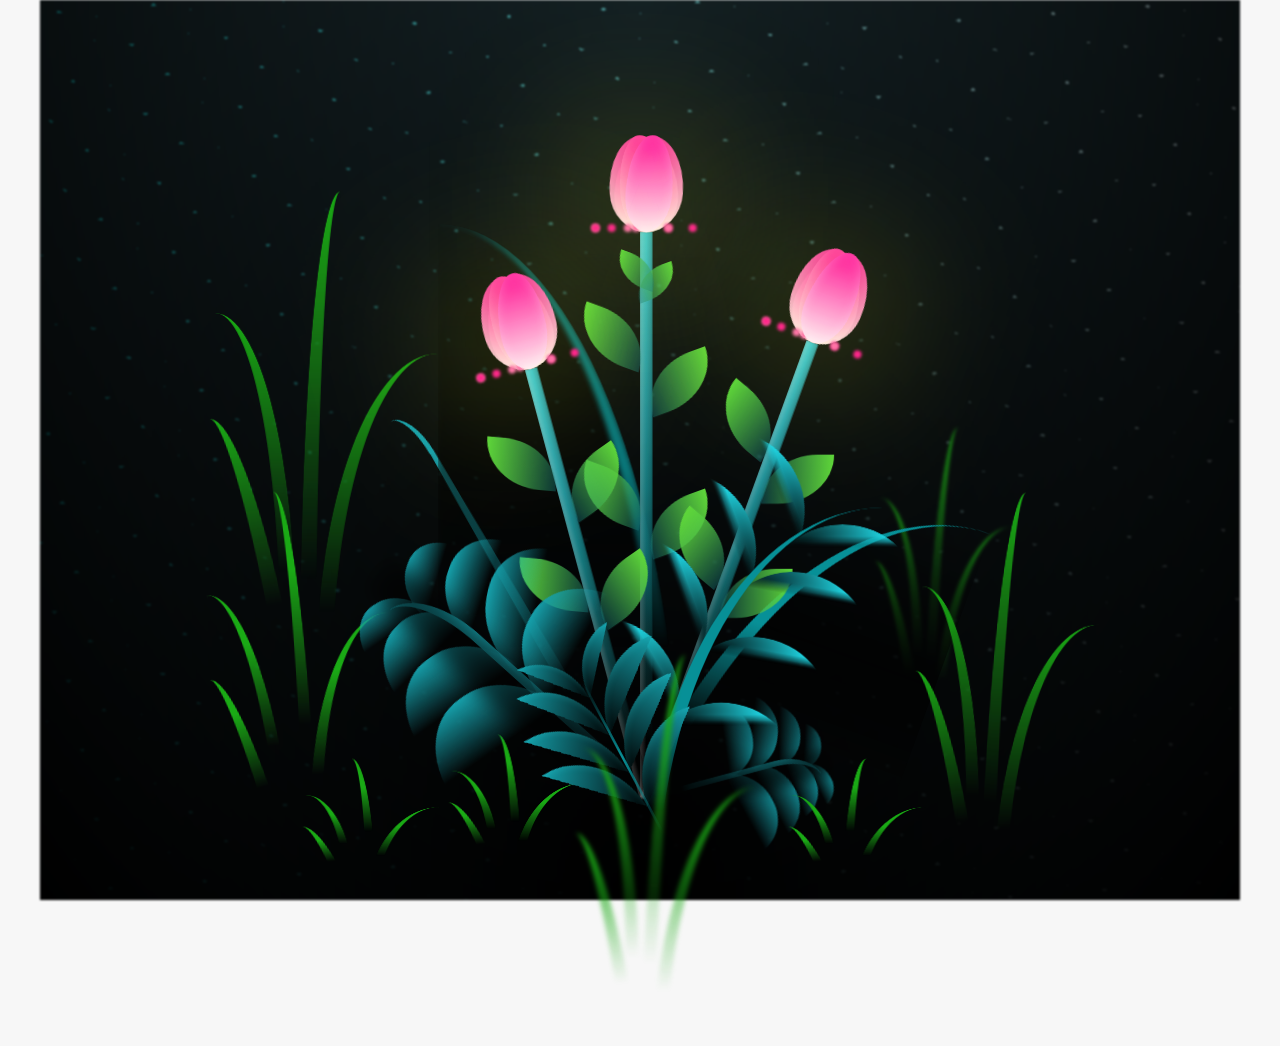
==== flower.html @ f0a9ceca "agregar tulipanes" ====
<!DOCTYPE html>
<html lang="es">

<head>
  <meta charset="UTF-8" />
  <meta http-equiv="X-UA-Compatible" content="IE=edge" />
  <meta name="viewport" content="width=device-width, initial-scale=1.0" />
  <link rel="stylesheet" href="css/main.css" />
  <link rel="icon" href="img/flowers.png" type="image/x-icon" />
  <title>Flower</title>
</head>

<body class="container">
  <audio src="sound/ChristianBasso&HaienQiu-Flowers.mp3" autoplay></audio>
  <div id="lyrics">

  </div>
  <!-- 
  <h1 class="titulo">Estas flores amarillas son un reflejo de la alegría que traes a mi vida. <br> <br>
    Gracias por iluminar mis días con tu presencia.</h1>
  -->
  <div class="night"></div>
  <div class="flowers">
    <div class="flower flower--1">
      <div class="flower__leafs flower__leafs--1">
        <div class="flower__leaf flower__leaf--1"></div>
        <div class="flower__leaf flower__leaf--2"></div>
        <div class="flower__leaf flower__leaf--3"></div>
        <div class="flower__leaf flower__leaf--4"></div>
        <div class="flower__white-circle"></div>

        <div class="flower__light flower__light--1"></div>
        <div class="flower__light flower__light--2"></div>
        <div class="flower__light flower__light--3"></div>
        <div class="flower__light flower__light--4"></div>
        <div class="flower__light flower__light--5"></div>
        <div class="flower__light flower__light--6"></div>
        <div class="flower__light flower__light--7"></div>
        <div class="flower__light flower__light--8"></div>
      </div>
      <div class="flower__line">
        <div class="flower__line__leaf flower__line__leaf--1"></div>
        <div class="flower__line__leaf flower__line__leaf--2"></div>
        <div class="flower__line__leaf flower__line__leaf--3"></div>
        <div class="flower__line__leaf flower__line__leaf--4"></div>
        <div class="flower__line__leaf flower__line__leaf--5"></div>
        <div class="flower__line__leaf flower__line__leaf--6"></div>
      </div>
    </div>

    <div class="flower flower--2">
      <div class="flower__leafs flower__leafs--2">
        <div class="flower__leaf flower__leaf--1"></div>
        <div class="flower__leaf flower__leaf--2"></div>
        <div class="flower__leaf flower__leaf--3"></div>
        <div class="flower__leaf flower__leaf--4"></div>
        <div class="flower__white-circle"></div>

        <div class="flower__light flower__light--1"></div>
        <div class="flower__light flower__light--2"></div>
        <div class="flower__light flower__light--3"></div>
        <div class="flower__light flower__light--4"></div>
        <div class="flower__light flower__light--5"></div>
        <div class="flower__light flower__light--6"></div>
        <div class="flower__light flower__light--7"></div>
        <div class="flower__light flower__light--8"></div>
      </div>
      <div class="flower__line">
        <div class="flower__line__leaf flower__line__leaf--1"></div>
        <div class="flower__line__leaf flower__line__leaf--2"></div>
        <div class="flower__line__leaf flower__line__leaf--3"></div>
        <div class="flower__line__leaf flower__line__leaf--4"></div>
      </div>
    </div>

    <div class="flower flower--3">
      <div class="flower__leafs flower__leafs--3">
        <div class="flower__leaf flower__leaf--1"></div>
        <div class="flower__leaf flower__leaf--2"></div>
        <div class="flower__leaf flower__leaf--3"></div>
        <div class="flower__leaf flower__leaf--4"></div>
        <div class="flower__white-circle"></div>

        <div class="flower__light flower__light--1"></div>
        <div class="flower__light flower__light--2"></div>
        <div class="flower__light flower__light--3"></div>
        <div class="flower__light flower__light--4"></div>
        <div class="flower__light flower__light--5"></div>
        <div class="flower__light flower__light--6"></div>
        <div class="flower__light flower__light--7"></div>
        <div class="flower__light flower__light--8"></div>
      </div>
      <div class="flower__line">
        <div class="flower__line__leaf flower__line__leaf--1"></div>
        <div class="flower__line__leaf flower__line__leaf--2"></div>
        <div class="flower__line__leaf flower__line__leaf--3"></div>
        <div class="flower__line__leaf flower__line__leaf--4"></div>
      </div>
    </div>

    <div class="grow-ans" style="--d: 1.2s">
      <div class="flower__g-long">
        <div class="flower__g-long__top"></div>
        <div class="flower__g-long__bottom"></div>
      </div>
    </div>

    <div class="growing-grass">
      <div class="flower__grass flower__grass--1">
        <div class="flower__grass--top"></div>
        <div class="flower__grass--bottom"></div>
        <div class="flower__grass__leaf flower__grass__leaf--1"></div>
        <div class="flower__grass__leaf flower__grass__leaf--2"></div>
        <div class="flower__grass__leaf flower__grass__leaf--3"></div>
        <div class="flower__grass__leaf flower__grass__leaf--4"></div>
        <div class="flower__grass__leaf flower__grass__leaf--5"></div>
        <div class="flower__grass__leaf flower__grass__leaf--6"></div>
        <div class="flower__grass__leaf flower__grass__leaf--7"></div>
        <div class="flower__grass__leaf flower__grass__leaf--8"></div>
        <div class="flower__grass__overlay"></div>
      </div>
    </div>

    <div class="growing-grass">
      <div class="flower__grass flower__grass--2">
        <div class="flower__grass--top"></div>
        <div class="flower__grass--bottom"></div>
        <div class="flower__grass__leaf flower__grass__leaf--1"></div>
        <div class="flower__grass__leaf flower__grass__leaf--2"></div>
        <div class="flower__grass__leaf flower__grass__leaf--3"></div>
        <div class="flower__grass__leaf flower__grass__leaf--4"></div>
        <div class="flower__grass__leaf flower__grass__leaf--5"></div>
        <div class="flower__grass__leaf flower__grass__leaf--6"></div>
        <div class="flower__grass__leaf flower__grass__leaf--7"></div>
        <div class="flower__grass__leaf flower__grass__leaf--8"></div>
        <div class="flower__grass__overlay"></div>
      </div>
    </div>

    <div class="grow-ans" style="--d: 2.4s">
      <div class="flower__g-right flower__g-right--1">
        <div class="leaf"></div>
      </div>
    </div>

    <div class="grow-ans" style="--d: 2.8s">
      <div class="flower__g-right flower__g-right--2">
        <div class="leaf"></div>
      </div>
    </div>

    <div class="grow-ans" style="--d: 2.8s">
      <div class="flower__g-front">
        <div class="flower__g-front__leaf-wrapper flower__g-front__leaf-wrapper--1">
          <div class="flower__g-front__leaf"></div>
        </div>
        <div class="flower__g-front__leaf-wrapper flower__g-front__leaf-wrapper--2">
          <div class="flower__g-front__leaf"></div>
        </div>
        <div class="flower__g-front__leaf-wrapper flower__g-front__leaf-wrapper--3">
          <div class="flower__g-front__leaf"></div>
        </div>
        <div class="flower__g-front__leaf-wrapper flower__g-front__leaf-wrapper--4">
          <div class="flower__g-front__leaf"></div>
        </div>
        <div class="flower__g-front__leaf-wrapper flower__g-front__leaf-wrapper--5">
          <div class="flower__g-front__leaf"></div>
        </div>
        <div class="flower__g-front__leaf-wrapper flower__g-front__leaf-wrapper--6">
          <div class="flower__g-front__leaf"></div>
        </div>
        <div class="flower__g-front__leaf-wrapper flower__g-front__leaf-wrapper--7">
          <div class="flower__g-front__leaf"></div>
        </div>
        <div class="flower__g-front__leaf-wrapper flower__g-front__leaf-wrapper--8">
          <div class="flower__g-front__leaf"></div>
        </div>
        <div class="flower__g-front__line"></div>
      </div>
    </div>

    <div class="grow-ans" style="--d: 3.2s">
      <div class="flower__g-fr">
        <div class="leaf"></div>
        <div class="flower__g-fr__leaf flower__g-fr__leaf--1"></div>
        <div class="flower__g-fr__leaf flower__g-fr__leaf--2"></div>
        <div class="flower__g-fr__leaf flower__g-fr__leaf--3"></div>
        <div class="flower__g-fr__leaf flower__g-fr__leaf--4"></div>
        <div class="flower__g-fr__leaf flower__g-fr__leaf--5"></div>
        <div class="flower__g-fr__leaf flower__g-fr__leaf--6"></div>
        <div class="flower__g-fr__leaf flower__g-fr__leaf--7"></div>
        <div class="flower__g-fr__leaf flower__g-fr__leaf--8"></div>
      </div>
    </div>

    <div class="long-g long-g--0">
      <div class="grow-ans" style="--d: 3s">
        <div class="leaf leaf--0"></div>
      </div>
      <div class="grow-ans" style="--d: 2.2s">
        <div class="leaf leaf--1"></div>
      </div>
      <div class="grow-ans" style="--d: 3.4s">
        <div class="leaf leaf--2"></div>
      </div>
      <div class="grow-ans" style="--d: 3.6s">
        <div class="leaf leaf--3"></div>
      </div>
    </div>

    <div class="long-g long-g--1">
      <div class="grow-ans" style="--d: 3.6s">
        <div class="leaf leaf--0"></div>
      </div>
      <div class="grow-ans" style="--d: 3.8s">
        <div class="leaf leaf--1"></div>
      </div>
      <div class="grow-ans" style="--d: 4s">
        <div class="leaf leaf--2"></div>
      </div>
      <div class="grow-ans" style="--d: 4.2s">
        <div class="leaf leaf--3"></div>
      </div>
    </div>

    <div class="long-g long-g--2">
      <div class="grow-ans" style="--d: 4s">
        <div class="leaf leaf--0"></div>
      </div>
      <div class="grow-ans" style="--d: 4.2s">
        <div class="leaf leaf--1"></div>
      </div>
      <div class="grow-ans" style="--d: 4.4s">
        <div class="leaf leaf--2"></div>
      </div>
      <div class="grow-ans" style="--d: 4.6s">
        <div class="leaf leaf--3"></div>
      </div>
    </div>

    <div class="long-g long-g--3">
      <div class="grow-ans" style="--d: 4s">
        <div class="leaf leaf--0"></div>
      </div>
      <div class="grow-ans" style="--d: 4.2s">
        <div class="leaf leaf--1"></div>
      </div>
      <div class="grow-ans" style="--d: 3s">
        <div class="leaf leaf--2"></div>
      </div>
      <div class="grow-ans" style="--d: 3.6s">
        <div class="leaf leaf--3"></div>
      </div>
    </div>

    <div class="long-g long-g--4">
      <div class="grow-ans" style="--d: 4s">
        <div class="leaf leaf--0"></div>
      </div>
      <div class="grow-ans" style="--d: 4.2s">
        <div class="leaf leaf--1"></div>
      </div>
      <div class="grow-ans" style="--d: 3s">
        <div class="leaf leaf--2"></div>
      </div>
      <div class="grow-ans" style="--d: 3.6s">
        <div class="leaf leaf--3"></div>
      </div>
    </div>

    <div class="long-g long-g--5">
      <div class="grow-ans" style="--d: 4s">
        <div class="leaf leaf--0"></div>
      </div>
      <div class="grow-ans" style="--d: 4.2s">
        <div class="leaf leaf--1"></div>
      </div>
      <div class="grow-ans" style="--d: 3s">
        <div class="leaf leaf--2"></div>
      </div>
      <div class="grow-ans" style="--d: 3.6s">
        <div class="leaf leaf--3"></div>
      </div>
    </div>

    <div class="long-g long-g--6">
      <div class="grow-ans" style="--d: 4.2s">
        <div class="leaf leaf--0"></div>
      </div>
      <div class="grow-ans" style="--d: 4.4s">
        <div class="leaf leaf--1"></div>
      </div>
      <div class="grow-ans" style="--d: 4.6s">
        <div class="leaf leaf--2"></div>
      </div>
      <div class="grow-ans" style="--d: 4.8s">
        <div class="leaf leaf--3"></div>
      </div>
    </div>

    <div class="long-g long-g--7">
      <div class="grow-ans" style="--d: 3s">
        <div class="leaf leaf--0"></div>
      </div>
      <div class="grow-ans" style="--d: 3.2s">
        <div class="leaf leaf--1"></div>
      </div>
      <div class="grow-ans" style="--d: 3.5s">
        <div class="leaf leaf--2"></div>
      </div>
      <div class="grow-ans" style="--d: 3.6s">
        <div class="leaf leaf--3"></div>
      </div>
    </div>
  </div>
  <script src="anim.js"></script>
  <script src="main.js"></script>
</body>

</html>
---- css/main.css ----
*,
*::after,
*::before {
  padding: 0;
  margin: 0;
  box-sizing: border-box;
}

:root {
  --dark-color: #000;
}

body {
  display: flex;
  align-items: flex-end;
  justify-content: center;
  min-height: 100vh;
  background-color: var(--dark-color);
  overflow: hidden;
  perspective: 1000px;
}

#lyrics {
  font-size: 28px;
  font-family: "Franklin Gothic Medium", "Arial Narrow", Arial, sans-serif;
  color: white;
  position: absolute;
  margin-bottom: 20%;
  z-index: 1;
  font-weight: bold;
  letter-spacing: 4px;
}
@media only screen and (max-width: 600px) {
  /* Estilos específicos para dispositivos con un ancho máximo de 600px */
  #lyrics {
      font-size: 14px; /* Reduce el tamaño del texto para dispositivos más pequeños */
      margin-bottom: 530px;
      letter-spacing: 3px;
  }

}
.titulo {
  margin-bottom: 180px;
  font-family: "Arial Narrow", Arial, sans-serif;
  color: yellow;
  position: absolute;
  font-weight: bold;
  letter-spacing: 10px;
  opacity: 0;
  animation: fadeIn 3s ease-in-out forwards;
  text-align: center;
}
@keyframes fadeIn {
  from {
    opacity: 0;
  }
  to {
    opacity: 1;
  }
}

.night {
  z-index: -1;
  position: absolute;
  left: 50%;
  top: 0;
  transform: translateX(-50%);
  width: 100%;
  height: 100%;
  filter: blur(0.1vmin);
  background-image: radial-gradient(
      ellipse at top,
      transparent 0%,
      var(--dark-color)
    ),
    radial-gradient(
      ellipse at bottom,
      var(--dark-color),
      rgba(145, 233, 255, 0.2)
    ),
    repeating-linear-gradient(
      220deg,
      rgb(0, 0, 0) 0px,
      rgb(0, 0, 0) 19px,
      transparent 19px,
      transparent 22px
    ),
    repeating-linear-gradient(
      189deg,
      rgb(0, 0, 0) 0px,
      rgb(0, 0, 0) 19px,
      transparent 19px,
      transparent 22px
    ),
    repeating-linear-gradient(
      148deg,
      rgb(0, 0, 0) 0px,
      rgb(0, 0, 0) 19px,
      transparent 19px,
      transparent 22px
    ),
    linear-gradient(90deg, rgb(0, 255, 250), rgb(240, 240, 240));
}

.flowers {
  position: relative;
  transform: scale(0.9);
  /*margin-bottom: 100px;
  */
}

@media only screen and (max-width: 600px) {
  /* Estilos específicos para dispositivos con un ancho máximo de 600px */
.flowers {
      font-size: 14px;
      margin-bottom: 35%;
      letter-spacing: 3px;
      transform: scale(1.0);
}

}

.flower {
  position: absolute;
  bottom: 10vmin;
  transform-origin: bottom center;
  z-index: 10;
  --fl-speed: 0.8s;
}
.flower--1 {
  -webkit-animation: moving-flower-1 4s linear infinite;
  animation: moving-flower-1 4s linear infinite;
}
.flower--1 .flower__line {
  height: 70vmin;
  -webkit-animation-delay: 0.3s;
  animation-delay: 0.3s;
}
.flower--1 .flower__line__leaf--1 {
  -webkit-animation: blooming-leaf-right var(--fl-speed) 1.6s backwards;
  animation: blooming-leaf-right var(--fl-speed) 1.6s backwards;
}
.flower--1 .flower__line__leaf--2 {
  -webkit-animation: blooming-leaf-right var(--fl-speed) 1.4s backwards;
  animation: blooming-leaf-right var(--fl-speed) 1.4s backwards;
}
.flower--1 .flower__line__leaf--3 {
  -webkit-animation: blooming-leaf-left var(--fl-speed) 1.2s backwards;
  animation: blooming-leaf-left var(--fl-speed) 1.2s backwards;
}
.flower--1 .flower__line__leaf--4 {
  -webkit-animation: blooming-leaf-left var(--fl-speed) 1s backwards;
  animation: blooming-leaf-left var(--fl-speed) 1s backwards;
}
.flower--1 .flower__line__leaf--5 {
  -webkit-animation: blooming-leaf-right var(--fl-speed) 1.8s backwards;
  animation: blooming-leaf-right var(--fl-speed) 1.8s backwards;
}
.flower--1 .flower__line__leaf--6 {
  -webkit-animation: blooming-leaf-left var(--fl-speed) 2s backwards;
  animation: blooming-leaf-left var(--fl-speed) 2s backwards;
}
.flower--2 {
  left: 50%;
  transform: rotate(20deg);
  -webkit-animation: moving-flower-2 4s linear infinite;
  animation: moving-flower-2 4s linear infinite;
}
.flower--2 .flower__line {
  height: 60vmin;
  -webkit-animation-delay: 0.6s;
  animation-delay: 0.6s;
}
.flower--2 .flower__line__leaf--1 {
  -webkit-animation: blooming-leaf-right var(--fl-speed) 1.9s backwards;
  animation: blooming-leaf-right var(--fl-speed) 1.9s backwards;
}
.flower--2 .flower__line__leaf--2 {
  -webkit-animation: blooming-leaf-right var(--fl-speed) 1.7s backwards;
  animation: blooming-leaf-right var(--fl-speed) 1.7s backwards;
}
.flower--2 .flower__line__leaf--3 {
  -webkit-animation: blooming-leaf-left var(--fl-speed) 1.5s backwards;
  animation: blooming-leaf-left var(--fl-speed) 1.5s backwards;
}
.flower--2 .flower__line__leaf--4 {
  -webkit-animation: blooming-leaf-left var(--fl-speed) 1.3s backwards;
  animation: blooming-leaf-left var(--fl-speed) 1.3s backwards;
}
.flower--3 {
  left: 50%;
  transform: rotate(-15deg);
  -webkit-animation: moving-flower-3 4s linear infinite;
  animation: moving-flower-3 4s linear infinite;
}
.flower--3 .flower__line {
  -webkit-animation-delay: 0.9s;
  animation-delay: 0.9s;
}
.flower--3 .flower__line__leaf--1 {
  -webkit-animation: blooming-leaf-right var(--fl-speed) 2.5s backwards;
  animation: blooming-leaf-right var(--fl-speed) 2.5s backwards;
}
.flower--3 .flower__line__leaf--2 {
  -webkit-animation: blooming-leaf-right var(--fl-speed) 2.3s backwards;
  animation: blooming-leaf-right var(--fl-speed) 2.3s backwards;
}
.flower--3 .flower__line__leaf--3 {
  -webkit-animation: blooming-leaf-left var(--fl-speed) 2.1s backwards;
  animation: blooming-leaf-left var(--fl-speed) 2.1s backwards;
}
.flower--3 .flower__line__leaf--4 {
  -webkit-animation: blooming-leaf-left var(--fl-speed) 1.9s backwards;
  animation: blooming-leaf-left var(--fl-speed) 1.9s backwards;
}
.flower__leafs {
  position: relative;
  -webkit-animation: blooming-flower 2s backwards;
  animation: blooming-flower 2s backwards;
}
.flower__leafs--1 {
  -webkit-animation-delay: 1.1s;
  animation-delay: 1.1s;
}
.flower__leafs--2 {
  -webkit-animation-delay: 1.4s;
  animation-delay: 1.4s;
}
.flower__leafs--3 {
  -webkit-animation-delay: 1.7s;
  animation-delay: 1.7s;
}
.flower__leafs::after {
  content: "";
  position: absolute;
  left: 0;
  top: 0;
  transform: translate(-50%, -100%);
  width: 8vmin;
  height: 8vmin;
  background-color: #f9fd25;
  /* background-color: #fd2525; */
  filter: blur(10vmin);
}
.flower__leaf {
  position: absolute;
  bottom: 0;
  left: 50%;
  width: 9vmin;
  height: 12vmin;
  border-radius: 50% 50% 50% 50% / 60% 60% 40% 40%;
  background-image: linear-gradient(to top, #ffebf0, #ff1493);
  transform-origin: bottom center;
  opacity: 0.95;
  box-shadow: inset 0 0 2vmin rgba(255, 255, 255, 0.3);
}
.flower__leaf--1 {
  transform: translate(-50%, 0%) rotateY(-20deg) rotateX(10deg);
}
.flower__leaf--2 {
  transform: translate(-50%, 0%) rotateY(20deg) rotateX(10deg);
}
.flower__leaf--3 {
  transform: translate(-50%, 0%) rotateY(50deg) rotateX(5deg);
}
.flower__leaf--4 {
  width: 9vmin;
  height: 12vmin;
  transform-origin: bottom center;
  border-radius: 50% 50% 50% 50% / 60% 60% 40% 40%;
  transform: translate(-50%, 0%) rotateY(-50deg) rotateX(5deg);
  background-image: linear-gradient(to top, #ffebf0, #ff1493);
  z-index: 1;
  opacity: 0.95;
}
.flower__white-circle {
  display: none;
}
.flower__white-circle::after {
  content: "";
  position: absolute;
  left: 50%;
  top: 45%;
  transform: translate(-50%, -50%);
  width: 60%;
  height: 60%;
  border-radius: inherit;
  background-image: repeating-linear-gradient(
      135deg,
      rgba(0, 0, 0, 0.03) 0px,
      rgba(0, 0, 0, 0.03) 1px,
      transparent 1px,
      transparent 12px
    ),
    repeating-linear-gradient(
      45deg,
      rgba(0, 0, 0, 0.03) 0px,
      rgba(0, 0, 0, 0.03) 1px,
      transparent 1px,
      transparent 12px
    ),
    repeating-linear-gradient(
      67.5deg,
      rgba(0, 0, 0, 0.03) 0px,
      rgba(0, 0, 0, 0.03) 1px,
      transparent 1px,
      transparent 12px
    ),
    repeating-linear-gradient(
      135deg,
      rgba(0, 0, 0, 0.03) 0px,
      rgba(0, 0, 0, 0.03) 1px,
      transparent 1px,
      transparent 12px
    ),
    repeating-linear-gradient(
      45deg,
      rgba(0, 0, 0, 0.03) 0px,
      rgba(0, 0, 0, 0.03) 1px,
      transparent 1px,
      transparent 12px
    ),
    repeating-linear-gradient(
      112.5deg,
      rgba(0, 0, 0, 0.03) 0px,
      rgba(0, 0, 0, 0.03) 1px,
      transparent 1px,
      transparent 12px
    ),
    repeating-linear-gradient(
      112.5deg,
      rgba(0, 0, 0, 0.03) 0px,
      rgba(0, 0, 0, 0.03) 1px,
      transparent 1px,
      transparent 12px
    ),
    repeating-linear-gradient(
      45deg,
      rgba(0, 0, 0, 0.03) 0px,
      rgba(0, 0, 0, 0.03) 1px,
      transparent 1px,
      transparent 12px
    ),
    repeating-linear-gradient(
      22.5deg,
      rgba(0, 0, 0, 0.03) 0px,
      rgba(0, 0, 0, 0.03) 1px,
      transparent 1px,
      transparent 12px
    ),
    repeating-linear-gradient(
      45deg,
      rgba(0, 0, 0, 0.03) 0px,
      rgba(0, 0, 0, 0.03) 1px,
      transparent 1px,
      transparent 12px
    ),
    repeating-linear-gradient(
      22.5deg,
      rgba(0, 0, 0, 0.03) 0px,
      rgba(0, 0, 0, 0.03) 1px,
      transparent 1px,
      transparent 12px
    ),
    repeating-linear-gradient(
      135deg,
      rgba(0, 0, 0, 0.03) 0px,
      rgba(0, 0, 0, 0.03) 1px,
      transparent 1px,
      transparent 12px
    ),
    repeating-linear-gradient(
      157.5deg,
      rgba(0, 0, 0, 0.03) 0px,
      rgba(0, 0, 0, 0.03) 1px,
      transparent 1px,
      transparent 12px
    ),
    repeating-linear-gradient(
      67.5deg,
      rgba(0, 0, 0, 0.03) 0px,
      rgba(0, 0, 0, 0.03) 1px,
      transparent 1px,
      transparent 12px
    ),
    repeating-linear-gradient(
      67.5deg,
      rgba(0, 0, 0, 0.03) 0px,
      rgba(0, 0, 0, 0.03) 1px,
      transparent 1px,
      transparent 12px
    ),
    linear-gradient(90deg, rgb(255, 235, 18), rgb(255, 206, 0));
}
.flower__line {
  height: 55vmin;
  width: 1.5vmin;
  background-image: linear-gradient(
      to left,
      rgba(0, 0, 0, 0.2),
      transparent,
      rgba(255, 255, 255, 0.2)
    ),
    linear-gradient(to top, transparent 10%, #14757a, #39c6d6);
  box-shadow: inset 0 0 2px rgba(0, 0, 0, 0.5);
  -webkit-animation: grow-flower-tree 4s backwards;
  animation: grow-flower-tree 4s backwards;
}
.flower__line__leaf {
  --w: 7vmin;
  --h: calc(var(--w) + 2vmin);
  position: absolute;
  top: 20%;
  left: 90%;
  width: var(--w);
  height: var(--h);
  border-top-right-radius: var(--h);
  border-bottom-left-radius: var(--h);
  background-image: linear-gradient(to top, rgba(20, 117, 122, 0.4), #5ed639);
}
.flower__line__leaf--1 {
  transform: rotate(70deg) rotateY(30deg);
}
.flower__line__leaf--2 {
  top: 45%;
  transform: rotate(70deg) rotateY(30deg);
}
.flower__line__leaf--3,
.flower__line__leaf--4,
.flower__line__leaf--6 {
  border-top-right-radius: 0;
  border-bottom-left-radius: 0;
  border-top-left-radius: var(--h);
  border-bottom-right-radius: var(--h);
  left: -460%;
  top: 12%;
  transform: rotate(-70deg) rotateY(30deg);
}
.flower__line__leaf--4 {
  top: 40%;
}
.flower__line__leaf--5 {
  top: 0;
  transform-origin: left;
  transform: rotate(70deg) rotateY(30deg) scale(0.6);
}
.flower__line__leaf--6 {
  top: -2%;
  left: -450%;
  transform-origin: right;
  transform: rotate(-70deg) rotateY(30deg) scale(0.6);
}
.flower__light {
  position: absolute;
  bottom: 0vmin;
  width: 1vmin;
  height: 1vmin;
  background-color: rgb(255, 105, 180);
  border-radius: 50%;
  filter: blur(0.2vmin);
  -webkit-animation: light-ans 4s linear infinite backwards;
  animation: light-ans 4s linear infinite backwards;
}
.flower__light:nth-child(odd) {
  background-color: #ff1493;
}
.flower__light--1 {
  left: -2vmin;
  -webkit-animation-delay: 1s;
  animation-delay: 1s;
}
.flower__light--2 {
  left: 3vmin;
  -webkit-animation-delay: 0.5s;
  animation-delay: 0.5s;
}
.flower__light--3 {
  left: -6vmin;
  -webkit-animation-delay: 0.3s;
  animation-delay: 0.3s;
}
.flower__light--4 {
  left: 6vmin;
  -webkit-animation-delay: 0.9s;
  animation-delay: 0.9s;
}
.flower__light--5 {
  left: -1vmin;
  -webkit-animation-delay: 1.5s;
  animation-delay: 1.5s;
}
.flower__light--6 {
  left: -4vmin;
  -webkit-animation-delay: 3s;
  animation-delay: 3s;
}
.flower__light--7 {
  left: 3vmin;
  -webkit-animation-delay: 2s;
  animation-delay: 2s;
}
.flower__light--8 {
  left: -6vmin;
  -webkit-animation-delay: 3.5s;
  animation-delay: 3.5s;
}
.flower__grass {
  --c: #159faa;
  --line-w: 1.5vmin;
  position: absolute;
  bottom: 12vmin;
  left: -7vmin;
  display: flex;
  flex-direction: column;
  align-items: flex-end;
  z-index: 20;
  transform-origin: bottom center;
  transform: rotate(-48deg) rotateY(40deg);
}
.flower__grass--1 {
  -webkit-animation: moving-grass 2s linear infinite;
  animation: moving-grass 2s linear infinite;
}
.flower__grass--2 {
  left: 2vmin;
  bottom: 10vmin;
  transform: scale(0.5) rotate(75deg) rotateX(10deg) rotateY(-200deg);
  opacity: 0.8;
  z-index: 0;
  -webkit-animation: moving-grass--2 1.5s linear infinite;
  animation: moving-grass--2 1.5s linear infinite;
}
.flower__grass--top {
  width: 7vmin;
  height: 10vmin;
  border-top-right-radius: 100%;
  border-right: var(--line-w) solid var(--c);
  transform-origin: bottom center;
  transform: rotate(-2deg);
}
.flower__grass--bottom {
  margin-top: -2px;
  width: var(--line-w);
  height: 25vmin;
  background-image: linear-gradient(to top, transparent, var(--c));
}
.flower__grass__leaf {
  --size: 10vmin;
  position: absolute;
  width: calc(var(--size) * 2.1);
  height: var(--size);
  border-top-left-radius: var(--size);
  border-top-right-radius: var(--size);
  background-image: linear-gradient(
    to top,
    transparent,
    transparent 30%,
    var(--c)
  );
  z-index: 100;
}
.flower__grass__leaf--1 {
  top: -6%;
  left: 30%;
  --size: 6vmin;
  transform: rotate(-20deg);
  -webkit-animation: growing-grass-ans--1 2s 2.6s backwards;
  animation: growing-grass-ans--1 2s 2.6s backwards;
}
@-webkit-keyframes growing-grass-ans--1 {
  0% {
    transform-origin: bottom left;
    transform: rotate(-20deg) scale(0);
  }
}
@keyframes growing-grass-ans--1 {
  0% {
    transform-origin: bottom left;
    transform: rotate(-20deg) scale(0);
  }
}
.flower__grass__leaf--2 {
  top: -5%;
  left: -110%;
  --size: 6vmin;
  transform: rotate(10deg);
  -webkit-animation: growing-grass-ans--2 2s 2.4s linear backwards;
  animation: growing-grass-ans--2 2s 2.4s linear backwards;
}
@-webkit-keyframes growing-grass-ans--2 {
  0% {
    transform-origin: bottom right;
    transform: rotate(10deg) scale(0);
  }
}
@keyframes growing-grass-ans--2 {
  0% {
    transform-origin: bottom right;
    transform: rotate(10deg) scale(0);
  }
}
.flower__grass__leaf--3 {
  top: 5%;
  left: 60%;
  --size: 8vmin;
  transform: rotate(-18deg) rotateX(-20deg);
  -webkit-animation: growing-grass-ans--3 2s 2.2s linear backwards;
  animation: growing-grass-ans--3 2s 2.2s linear backwards;
}
@-webkit-keyframes growing-grass-ans--3 {
  0% {
    transform-origin: bottom left;
    transform: rotate(-18deg) rotateX(-20deg) scale(0);
  }
}
@keyframes growing-grass-ans--3 {
  0% {
    transform-origin: bottom left;
    transform: rotate(-18deg) rotateX(-20deg) scale(0);
  }
}
.flower__grass__leaf--4 {
  top: 6%;
  left: -135%;
  --size: 8vmin;
  transform: rotate(2deg);
  -webkit-animation: growing-grass-ans--4 2s 2s linear backwards;
  animation: growing-grass-ans--4 2s 2s linear backwards;
}
@-webkit-keyframes growing-grass-ans--4 {
  0% {
    transform-origin: bottom right;
    transform: rotate(2deg) scale(0);
  }
}
@keyframes growing-grass-ans--4 {
  0% {
    transform-origin: bottom right;
    transform: rotate(2deg) scale(0);
  }
}
.flower__grass__leaf--5 {
  top: 20%;
  left: 60%;
  --size: 10vmin;
  transform: rotate(-24deg) rotateX(-20deg);
  -webkit-animation: growing-grass-ans--5 2s 1.8s linear backwards;
  animation: growing-grass-ans--5 2s 1.8s linear backwards;
}
@-webkit-keyframes growing-grass-ans--5 {
  0% {
    transform-origin: bottom left;
    transform: rotate(-24deg) rotateX(-20deg) scale(0);
  }
}
@keyframes growing-grass-ans--5 {
  0% {
    transform-origin: bottom left;
    transform: rotate(-24deg) rotateX(-20deg) scale(0);
  }
}
.flower__grass__leaf--6 {
  top: 22%;
  left: -180%;
  --size: 10vmin;
  transform: rotate(10deg);
  -webkit-animation: growing-grass-ans--6 2s 1.6s linear backwards;
  animation: growing-grass-ans--6 2s 1.6s linear backwards;
}
@-webkit-keyframes growing-grass-ans--6 {
  0% {
    transform-origin: bottom right;
    transform: rotate(10deg) scale(0);
  }
}
@keyframes growing-grass-ans--6 {
  0% {
    transform-origin: bottom right;
    transform: rotate(10deg) scale(0);
  }
}
.flower__grass__leaf--7 {
  top: 39%;
  left: 70%;
  --size: 10vmin;
  transform: rotate(-10deg);
  -webkit-animation: growing-grass-ans--7 2s 1.4s linear backwards;
  animation: growing-grass-ans--7 2s 1.4s linear backwards;
}
@-webkit-keyframes growing-grass-ans--7 {
  0% {
    transform-origin: bottom left;
    transform: rotate(-10deg) scale(0);
  }
}
@keyframes growing-grass-ans--7 {
  0% {
    transform-origin: bottom left;
    transform: rotate(-10deg) scale(0);
  }
}
.flower__grass__leaf--8 {
  top: 40%;
  left: -215%;
  --size: 11vmin;
  transform: rotate(10deg);
  -webkit-animation: growing-grass-ans--8 2s 1.2s linear backwards;
  animation: growing-grass-ans--8 2s 1.2s linear backwards;
}
@-webkit-keyframes growing-grass-ans--8 {
  0% {
    transform-origin: bottom right;
    transform: rotate(10deg) scale(0);
  }
}
@keyframes growing-grass-ans--8 {
  0% {
    transform-origin: bottom right;
    transform: rotate(10deg) scale(0);
  }
}
.flower__grass__overlay {
  position: absolute;
  top: -10%;
  right: 0%;
  width: 100%;
  height: 100%;
  background-color: rgba(0, 0, 0, 0.6);
  filter: blur(1.5vmin);
  z-index: 100;
}
.flower__g-long {
  --w: 2vmin;
  --h: 6vmin;
  --c: #159faa;
  position: absolute;
  bottom: 10vmin;
  left: -3vmin;
  transform-origin: bottom center;
  transform: rotate(-30deg) rotateY(-20deg);
  display: flex;
  flex-direction: column;
  align-items: flex-end;
  -webkit-animation: flower-g-long-ans 3s linear infinite;
  animation: flower-g-long-ans 3s linear infinite;
}
@-webkit-keyframes flower-g-long-ans {
  0%,
  100% {
    transform: rotate(-30deg) rotateY(-20deg);
  }
  50% {
    transform: rotate(-32deg) rotateY(-20deg);
  }
}
@keyframes flower-g-long-ans {
  0%,
  100% {
    transform: rotate(-30deg) rotateY(-20deg);
  }
  50% {
    transform: rotate(-32deg) rotateY(-20deg);
  }
}
.flower__g-long__top {
  top: calc(var(--h) * -1);
  width: calc(var(--w) + 1vmin);
  height: var(--h);
  border-top-right-radius: 100%;
  border-right: 0.7vmin solid var(--c);
  transform: translate(-0.7vmin, 1vmin);
}
.flower__g-long__bottom {
  width: var(--w);
  height: 50vmin;
  transform-origin: bottom center;
  background-image: linear-gradient(to top, transparent 30%, var(--c));
  box-shadow: inset 0 0 2px rgba(0, 0, 0, 0.5);
  -webkit-clip-path: polygon(35% 0, 65% 1%, 100% 100%, 0% 100%);
  clip-path: polygon(35% 0, 65% 1%, 100% 100%, 0% 100%);
}
.flower__g-right {
  position: absolute;
  bottom: 6vmin;
  left: -2vmin;
  transform-origin: bottom left;
  transform: rotate(20deg);
}
.flower__g-right .leaf {
  width: 30vmin;
  height: 50vmin;
  border-top-left-radius: 100%;
  border-left: 2vmin solid #079097;
  background-image: linear-gradient(
    to bottom,
    transparent,
    var(--dark-color) 60%
  );
  -webkit-mask-image: linear-gradient(to top, transparent 30%, #079097 60%);
}
.flower__g-right--1 {
  -webkit-animation: flower-g-right-ans 2.5s linear infinite;
  animation: flower-g-right-ans 2.5s linear infinite;
}
.flower__g-right--2 {
  left: 5vmin;
  transform: rotateY(-180deg);
  -webkit-animation: flower-g-right-ans--2 3s linear infinite;
  animation: flower-g-right-ans--2 3s linear infinite;
}
.flower__g-right--2 .leaf {
  height: 75vmin;
  filter: blur(0.3vmin);
  opacity: 0.8;
}
@-webkit-keyframes flower-g-right-ans {
  0%,
  100% {
    transform: rotate(20deg);
  }
  50% {
    transform: rotate(24deg) rotateX(-20deg);
  }
}
@keyframes flower-g-right-ans {
  0%,
  100% {
    transform: rotate(20deg);
  }
  50% {
    transform: rotate(24deg) rotateX(-20deg);
  }
}
@-webkit-keyframes flower-g-right-ans--2 {
  0%,
  100% {
    transform: rotateY(-180deg) rotate(0deg) rotateX(-20deg);
  }
  50% {
    transform: rotateY(-180deg) rotate(6deg) rotateX(-20deg);
  }
}
@keyframes flower-g-right-ans--2 {
  0%,
  100% {
    transform: rotateY(-180deg) rotate(0deg) rotateX(-20deg);
  }
  50% {
    transform: rotateY(-180deg) rotate(6deg) rotateX(-20deg);
  }
}
.flower__g-front {
  position: absolute;
  bottom: 6vmin;
  left: 2.5vmin;
  z-index: 100;
  transform-origin: bottom center;
  transform: rotate(-28deg) rotateY(30deg) scale(1.04);
  -webkit-animation: flower__g-front-ans 2s linear infinite;
  animation: flower__g-front-ans 2s linear infinite;
}
@-webkit-keyframes flower__g-front-ans {
  0%,
  100% {
    transform: rotate(-28deg) rotateY(30deg) scale(1.04);
  }
  50% {
    transform: rotate(-35deg) rotateY(40deg) scale(1.04);
  }
}
@keyframes flower__g-front-ans {
  0%,
  100% {
    transform: rotate(-28deg) rotateY(30deg) scale(1.04);
  }
  50% {
    transform: rotate(-35deg) rotateY(40deg) scale(1.04);
  }
}
.flower__g-front__line {
  width: 0.3vmin;
  height: 20vmin;
  background-image: linear-gradient(
    to top,
    transparent,
    #079097,
    transparent 100%
  );
  position: relative;
}
.flower__g-front__leaf-wrapper {
  position: absolute;
  top: 0;
  left: 0;
  transform-origin: bottom left;
  transform: rotate(10deg);
}
.flower__g-front__leaf-wrapper:nth-child(even) {
  left: 0vmin;
  transform: rotateY(-180deg) rotate(5deg);
  -webkit-animation: flower__g-front__leaf-left-ans 1s ease-in backwards;
  animation: flower__g-front__leaf-left-ans 1s ease-in backwards;
}
.flower__g-front__leaf-wrapper:nth-child(odd) {
  -webkit-animation: flower__g-front__leaf-ans 1s ease-in backwards;
  animation: flower__g-front__leaf-ans 1s ease-in backwards;
}
.flower__g-front__leaf-wrapper--1 {
  top: -8vmin;
  transform: scale(0.7);
  -webkit-animation: flower__g-front__leaf-ans 1s 5.5s ease-in backwards !important;
  animation: flower__g-front__leaf-ans 1s 5.5s ease-in backwards !important;
}
.flower__g-front__leaf-wrapper--2 {
  top: -8vmin;
  transform: rotateY(-180deg) scale(0.7) !important;
  -webkit-animation: flower__g-front__leaf-left-ans-2 1s 4.6s ease-in backwards !important;
  animation: flower__g-front__leaf-left-ans-2 1s 4.6s ease-in backwards !important;
}
.flower__g-front__leaf-wrapper--3 {
  top: -3vmin;
  -webkit-animation: flower__g-front__leaf-ans 1s 4.6s ease-in backwards;
  animation: flower__g-front__leaf-ans 1s 4.6s ease-in backwards;
}
.flower__g-front__leaf-wrapper--4 {
  top: -3vmin;
  transform: rotateY(-180deg) scale(0.9) !important;
  -webkit-animation: flower__g-front__leaf-left-ans-2 1s 4.6s ease-in backwards !important;
  animation: flower__g-front__leaf-left-ans-2 1s 4.6s ease-in backwards !important;
}
@-webkit-keyframes flower__g-front__leaf-left-ans-2 {
  0% {
    transform: rotateY(-180deg) scale(0);
  }
}
@keyframes flower__g-front__leaf-left-ans-2 {
  0% {
    transform: rotateY(-180deg) scale(0);
  }
}
.flower__g-front__leaf-wrapper--5,
.flower__g-front__leaf-wrapper--6 {
  top: 2vmin;
}
.flower__g-front__leaf-wrapper--7,
.flower__g-front__leaf-wrapper--8 {
  top: 6.5vmin;
}
.flower__g-front__leaf-wrapper--2 {
  -webkit-animation-delay: 5.2s !important;
  animation-delay: 5.2s !important;
}
.flower__g-front__leaf-wrapper--3 {
  -webkit-animation-delay: 4.9s !important;
  animation-delay: 4.9s !important;
}
.flower__g-front__leaf-wrapper--5 {
  -webkit-animation-delay: 4.3s !important;
  animation-delay: 4.3s !important;
}
.flower__g-front__leaf-wrapper--6 {
  -webkit-animation-delay: 4.1s !important;
  animation-delay: 4.1s !important;
}
.flower__g-front__leaf-wrapper--7 {
  -webkit-animation-delay: 3.8s !important;
  animation-delay: 3.8s !important;
}
.flower__g-front__leaf-wrapper--8 {
  -webkit-animation-delay: 3.5s !important;
  animation-delay: 3.5s !important;
}
@-webkit-keyframes flower__g-front__leaf-ans {
  0% {
    transform: rotate(10deg) scale(0);
  }
}
@keyframes flower__g-front__leaf-ans {
  0% {
    transform: rotate(10deg) scale(0);
  }
}
@-webkit-keyframes flower__g-front__leaf-left-ans {
  0% {
    transform: rotateY(-180deg) rotate(5deg) scale(0);
  }
}
@keyframes flower__g-front__leaf-left-ans {
  0% {
    transform: rotateY(-180deg) rotate(5deg) scale(0);
  }
}
.flower__g-front__leaf {
  width: 10vmin;
  height: 10vmin;
  border-radius: 100% 0% 0% 100%/100% 100% 0% 0%;
  box-shadow: inset 0 2px 1vmin hsla(184deg, 97%, 58%, 0.2);
  background-image: linear-gradient(
      to bottom left,
      transparent,
      var(--dark-color)
    ),
    linear-gradient(to bottom right, #159faa 50%, transparent 50%, transparent);
  -webkit-mask-image: linear-gradient(
    to bottom right,
    #159faa 50%,
    transparent 50%,
    transparent
  );
  mask-image: linear-gradient(
    to bottom right,
    #159faa 50%,
    transparent 50%,
    transparent
  );
}
.flower__g-fr {
  position: absolute;
  bottom: -4vmin;
  left: vmin;
  transform-origin: bottom left;
  z-index: 10;
  -webkit-animation: flower__g-fr-ans 2s linear infinite;
  animation: flower__g-fr-ans 2s linear infinite;
}
@-webkit-keyframes flower__g-fr-ans {
  0%,
  100% {
    transform: rotate(2deg);
  }
  50% {
    transform: rotate(4deg);
  }
}
@keyframes flower__g-fr-ans {
  0%,
  100% {
    transform: rotate(2deg);
  }
  50% {
    transform: rotate(4deg);
  }
}
.flower__g-fr .leaf {
  width: 30vmin;
  height: 50vmin;
  border-top-left-radius: 100%;
  border-left: 2vmin solid #079097;
  -webkit-mask-image: linear-gradient(to top, transparent 25%, #079097 50%);
  position: relative;
  z-index: 1;
}
.flower__g-fr__leaf {
  position: absolute;
  top: 0;
  left: 0;
  width: 10vmin;
  height: 10vmin;
  border-radius: 100% 0% 0% 100%/100% 100% 0% 0%;
  box-shadow: inset 0 2px 1vmin hsla(184deg, 97%, 58%, 0.2);
  background-image: linear-gradient(
      to bottom left,
      transparent,
      var(--dark-color) 98%
    ),
    linear-gradient(to bottom right, #23f0ff 45%, transparent 50%, transparent);
  -webkit-mask-image: linear-gradient(
    135deg,
    #159faa 40%,
    transparent 50%,
    transparent
  );
}
.flower__g-fr__leaf--1 {
  left: 20vmin;
  transform: rotate(45deg);
  -webkit-animation: flower__g-fr-leaft-ans-1 0.5s 5.2s linear backwards;
  animation: flower__g-fr-leaft-ans-1 0.5s 5.2s linear backwards;
}
@-webkit-keyframes flower__g-fr-leaft-ans-1 {
  0% {
    transform-origin: left;
    transform: rotate(45deg) scale(0);
  }
}
@keyframes flower__g-fr-leaft-ans-1 {
  0% {
    transform-origin: left;
    transform: rotate(45deg) scale(0);
  }
}
.flower__g-fr__leaf--2 {
  left: 12vmin;
  top: -7vmin;
  transform: rotate(25deg) rotateY(-180deg);
  -webkit-animation: flower__g-fr-leaft-ans-6 0.5s 5s linear backwards;
  animation: flower__g-fr-leaft-ans-6 0.5s 5s linear backwards;
}
.flower__g-fr__leaf--3 {
  left: 15vmin;
  top: 6vmin;
  transform: rotate(55deg);
  -webkit-animation: flower__g-fr-leaft-ans-5 0.5s 4.8s linear backwards;
  animation: flower__g-fr-leaft-ans-5 0.5s 4.8s linear backwards;
}
.flower__g-fr__leaf--4 {
  left: 6vmin;
  top: -2vmin;
  transform: rotate(25deg) rotateY(-180deg);
  -webkit-animation: flower__g-fr-leaft-ans-6 0.5s 4.6s linear backwards;
  animation: flower__g-fr-leaft-ans-6 0.5s 4.6s linear backwards;
}
.flower__g-fr__leaf--5 {
  left: 10vmin;
  top: 14vmin;
  transform: rotate(55deg);
  -webkit-animation: flower__g-fr-leaft-ans-5 0.5s 4.4s linear backwards;
  animation: flower__g-fr-leaft-ans-5 0.5s 4.4s linear backwards;
}
@-webkit-keyframes flower__g-fr-leaft-ans-5 {
  0% {
    transform-origin: left;
    transform: rotate(55deg) scale(0);
  }
}
@keyframes flower__g-fr-leaft-ans-5 {
  0% {
    transform-origin: left;
    transform: rotate(55deg) scale(0);
  }
}
.flower__g-fr__leaf--6 {
  left: 0vmin;
  top: 6vmin;
  transform: rotate(25deg) rotateY(-180deg);
  -webkit-animation: flower__g-fr-leaft-ans-6 0.5s 4.2s linear backwards;
  animation: flower__g-fr-leaft-ans-6 0.5s 4.2s linear backwards;
}
@-webkit-keyframes flower__g-fr-leaft-ans-6 {
  0% {
    transform-origin: right;
    transform: rotate(25deg) rotateY(-180deg) scale(0);
  }
}
@keyframes flower__g-fr-leaft-ans-6 {
  0% {
    transform-origin: right;
    transform: rotate(25deg) rotateY(-180deg) scale(0);
  }
}
.flower__g-fr__leaf--7 {
  left: 5vmin;
  top: 22vmin;
  transform: rotate(45deg);
  -webkit-animation: flower__g-fr-leaft-ans-7 0.5s 4s linear backwards;
  animation: flower__g-fr-leaft-ans-7 0.5s 4s linear backwards;
}
@-webkit-keyframes flower__g-fr-leaft-ans-7 {
  0% {
    transform-origin: left;
    transform: rotate(45deg) scale(0);
  }
}
@keyframes flower__g-fr-leaft-ans-7 {
  0% {
    transform-origin: left;
    transform: rotate(45deg) scale(0);
  }
}
.flower__g-fr__leaf--8 {
  left: -4vmin;
  top: 15vmin;
  transform: rotate(15deg) rotateY(-180deg);
  -webkit-animation: flower__g-fr-leaft-ans-8 0.5s 3.8s linear backwards;
  animation: flower__g-fr-leaft-ans-8 0.5s 3.8s linear backwards;
}
@-webkit-keyframes flower__g-fr-leaft-ans-8 {
  0% {
    transform-origin: right;
    transform: rotate(15deg) rotateY(-180deg) scale(0);
  }
}
@keyframes flower__g-fr-leaft-ans-8 {
  0% {
    transform-origin: right;
    transform: rotate(15deg) rotateY(-180deg) scale(0);
  }
}

.long-g {
  position: absolute;
  bottom: 25vmin;
  left: -42vmin;
  transform-origin: bottom left;
}
.long-g--1 {
  bottom: 0vmin;
  transform: scale(0.8) rotate(-5deg);
}
.long-g--1 .leaf {
  -webkit-mask-image: linear-gradient(
    to top,
    transparent 40%,
    #079097 80%
  ) !important;
}
.long-g--1 .leaf--1 {
  --w: 5vmin;
  --h: 60vmin;
  left: -2vmin;
  transform: rotate(3deg) rotateY(-180deg);
}
.long-g--2,
.long-g--3 {
  bottom: -3vmin;
  left: -35vmin;
  transform-origin: center;
  transform: scale(0.6) rotateX(60deg);
}
.long-g--2 .leaf,
.long-g--3 .leaf {
  -webkit-mask-image: linear-gradient(
    to top,
    transparent 50%,
    #079097 80%
  ) !important;
}
.long-g--2 .leaf--1,
.long-g--3 .leaf--1 {
  left: -1vmin;
  transform: rotateY(-180deg);
}
.long-g--3 {
  left: -17vmin;
  bottom: 0vmin;
}
.long-g--3 .leaf {
  -webkit-mask-image: linear-gradient(
    to top,
    transparent 40%,
    #079097 80%
  ) !important;
}
.long-g--4 {
  left: 25vmin;
  bottom: -3vmin;
  transform-origin: center;
  transform: scale(0.6) rotateX(60deg);
}
.long-g--4 .leaf {
  -webkit-mask-image: linear-gradient(
    to top,
    transparent 50%,
    #079097 80%
  ) !important;
}
.long-g--5 {
  left: 42vmin;
  bottom: 0vmin;
  transform: scale(0.8) rotate(2deg);
}
.long-g--6 {
  left: 0vmin;
  bottom: -20vmin;
  z-index: 100;
  filter: blur(0.3vmin);
  transform: scale(0.8) rotate(2deg);
}
.long-g--7 {
  left: 35vmin;
  bottom: 20vmin;
  z-index: -1;
  filter: blur(0.3vmin);
  transform: scale(0.6) rotate(2deg);
  opacity: 0.7;
}
.long-g .leaf {
  --w: 15vmin;
  --h: 40vmin;
  --c: #1aaa15;
  position: absolute;
  bottom: 0;
  width: var(--w);
  height: var(--h);
  border-top-left-radius: 100%;
  border-left: 2vmin solid var(--c);
  -webkit-mask-image: linear-gradient(
    to top,
    transparent 20%,
    var(--dark-color)
  );
  transform-origin: bottom center;
}
.long-g .leaf--0 {
  left: 2vmin;
  -webkit-animation: leaf-ans-1 4s linear infinite;
  animation: leaf-ans-1 4s linear infinite;
}
.long-g .leaf--1 {
  --w: 5vmin;
  --h: 60vmin;
  -webkit-animation: leaf-ans-1 4s linear infinite;
  animation: leaf-ans-1 4s linear infinite;
}
.long-g .leaf--2 {
  --w: 10vmin;
  --h: 40vmin;
  left: -0.5vmin;
  bottom: 5vmin;
  transform-origin: bottom left;
  transform: rotateY(-180deg);
  -webkit-animation: leaf-ans-2 3s linear infinite;
  animation: leaf-ans-2 3s linear infinite;
}
.long-g .leaf--3 {
  --w: 5vmin;
  --h: 30vmin;
  left: -1vmin;
  bottom: 3.2vmin;
  transform-origin: bottom left;
  transform: rotate(-10deg) rotateY(-180deg);
  -webkit-animation: leaf-ans-3 3s linear infinite;
  animation: leaf-ans-3 3s linear infinite;
}

@-webkit-keyframes leaf-ans-1 {
  0%,
  100% {
    transform: rotate(-5deg) scale(1);
  }
  50% {
    transform: rotate(5deg) scale(1.1);
  }
}

@keyframes leaf-ans-1 {
  0%,
  100% {
    transform: rotate(-5deg) scale(1);
  }
  50% {
    transform: rotate(5deg) scale(1.1);
  }
}
@-webkit-keyframes leaf-ans-2 {
  0%,
  100% {
    transform: rotateY(-180deg) rotate(5deg);
  }
  50% {
    transform: rotateY(-180deg) rotate(0deg) scale(1.1);
  }
}
@keyframes leaf-ans-2 {
  0%,
  100% {
    transform: rotateY(-180deg) rotate(5deg);
  }
  50% {
    transform: rotateY(-180deg) rotate(0deg) scale(1.1);
  }
}
@-webkit-keyframes leaf-ans-3 {
  0%,
  100% {
    transform: rotate(-10deg) rotateY(-180deg);
  }
  50% {
    transform: rotate(-20deg) rotateY(-180deg);
  }
}
@keyframes leaf-ans-3 {
  0%,
  100% {
    transform: rotate(-10deg) rotateY(-180deg);
  }
  50% {
    transform: rotate(-20deg) rotateY(-180deg);
  }
}
.grow-ans {
  -webkit-animation: grow-ans 2s var(--d) backwards;
  animation: grow-ans 2s var(--d) backwards;
}

@-webkit-keyframes grow-ans {
  0% {
    transform: scale(0);
    opacity: 0;
  }
}

@keyframes grow-ans {
  0% {
    transform: scale(0);
    opacity: 0;
  }
}
@-webkit-keyframes light-ans {
  0% {
    opacity: 0;
    transform: translateY(0vmin);
  }
  25% {
    opacity: 1;
    transform: translateY(-5vmin) translateX(-2vmin);
  }
  50% {
    opacity: 1;
    transform: translateY(-15vmin) translateX(2vmin);
    filter: blur(0.2vmin);
  }
  75% {
    transform: translateY(-20vmin) translateX(-2vmin);
    filter: blur(0.2vmin);
  }
  100% {
    transform: translateY(-30vmin);
    opacity: 0;
    filter: blur(1vmin);
  }
}
@keyframes light-ans {
  0% {
    opacity: 0;
    transform: translateY(0vmin);
  }
  25% {
    opacity: 1;
    transform: translateY(-5vmin) translateX(-2vmin);
  }
  50% {
    opacity: 1;
    transform: translateY(-15vmin) translateX(2vmin);
    filter: blur(0.2vmin);
  }
  75% {
    transform: translateY(-20vmin) translateX(-2vmin);
    filter: blur(0.2vmin);
  }
  100% {
    transform: translateY(-30vmin);
    opacity: 0;
    filter: blur(1vmin);
  }
}
@-webkit-keyframes moving-flower-1 {
  0%,
  100% {
    transform: rotate(2deg);
  }
  50% {
    transform: rotate(-2deg);
  }
}
@keyframes moving-flower-1 {
  0%,
  100% {
    transform: rotate(2deg);
  }
  50% {
    transform: rotate(-2deg);
  }
}
@-webkit-keyframes moving-flower-2 {
  0%,
  100% {
    transform: rotate(18deg);
  }
  50% {
    transform: rotate(14deg);
  }
}
@keyframes moving-flower-2 {
  0%,
  100% {
    transform: rotate(18deg);
  }
  50% {
    transform: rotate(14deg);
  }
}
@-webkit-keyframes moving-flower-3 {
  0%,
  100% {
    transform: rotate(-18deg);
  }
  50% {
    transform: rotate(-20deg) rotateY(-10deg);
  }
}
@keyframes moving-flower-3 {
  0%,
  100% {
    transform: rotate(-18deg);
  }
  50% {
    transform: rotate(-20deg) rotateY(-10deg);
  }
}
@-webkit-keyframes blooming-leaf-right {
  0% {
    transform-origin: left;
    transform: rotate(70deg) rotateY(30deg) scale(0);
  }
}
@keyframes blooming-leaf-right {
  0% {
    transform-origin: left;
    transform: rotate(70deg) rotateY(30deg) scale(0);
  }
}
@-webkit-keyframes blooming-leaf-left {
  0% {
    transform-origin: right;
    transform: rotate(-70deg) rotateY(30deg) scale(0);
  }
}
@keyframes blooming-leaf-left {
  0% {
    transform-origin: right;
    transform: rotate(-70deg) rotateY(30deg) scale(0);
  }
}
@-webkit-keyframes grow-flower-tree {
  0% {
    height: 0;
    border-radius: 1vmin;
  }
}
@keyframes grow-flower-tree {
  0% {
    height: 0;
    border-radius: 1vmin;
  }
}
@-webkit-keyframes blooming-flower {
  0% {
    transform: scale(0);
  }
}
@keyframes blooming-flower {
  0% {
    transform: scale(0);
  }
}
@-webkit-keyframes moving-grass {
  0%,
  100% {
    transform: rotate(-48deg) rotateY(40deg);
  }
  50% {
    transform: rotate(-50deg) rotateY(40deg);
  }
}
@keyframes moving-grass {
  0%,
  100% {
    transform: rotate(-48deg) rotateY(40deg);
  }
  50% {
    transform: rotate(-50deg) rotateY(40deg);
  }
}
@-webkit-keyframes moving-grass--2 {
  0%,
  100% {
    transform: scale(0.5) rotate(75deg) rotateX(10deg) rotateY(-200deg);
  }
  50% {
    transform: scale(0.5) rotate(79deg) rotateX(10deg) rotateY(-200deg);
  }
}
@keyframes moving-grass--2 {
  0%,
  100% {
    transform: scale(0.5) rotate(75deg) rotateX(10deg) rotateY(-200deg);
  }
  50% {
    transform: scale(0.5) rotate(79deg) rotateX(10deg) rotateY(-200deg);
  }
}
.growing-grass {
  -webkit-animation: growing-grass-ans 1s 2s backwards;
  animation: growing-grass-ans 1s 2s backwards;
}

@-webkit-keyframes growing-grass-ans {
  0% {
    transform: scale(0);
  }
}

@keyframes growing-grass-ans {
  0% {
    transform: scale(0);
  }
}
.container * {
  -webkit-animation-play-state: paused !important;
  animation-play-state: paused !important;
} /*# sourceMappingURL=main.css.map */


/* Reset de estilos básicos */
body, h1, p {
  margin: 0;
  padding: 0;
}

/* Estilos generales */
body {
  font-family: 'Arial', sans-serif;
  background-color: #f7f7f7;
  color: #333;
}

.container {
  max-width: 1200px;
  margin: 0 auto;
  padding: 20px;
}

h1 {
  font-size: 2em;
  line-height: 1.5;
  margin-bottom: 20px;
}

/* Media Queries para tamaños de pantalla diferentes */
@media screen and (max-width: 600px) {
  /* Estilos para pantallas pequeñas */
  h1 {
      font-size: 1.5em;
  }
}

@media screen and (min-width: 601px) and (max-width: 1024px) {
  /* Estilos para pantallas medianas */
  h1 {
      font-size: 1.8em;
  }
}

@media screen and (min-width: 1025px) {
  /* Estilos para pantallas grandes */
  h1 {
      font-size: 2em;
  }
}

/* Agregar más estilos según sea necesario */
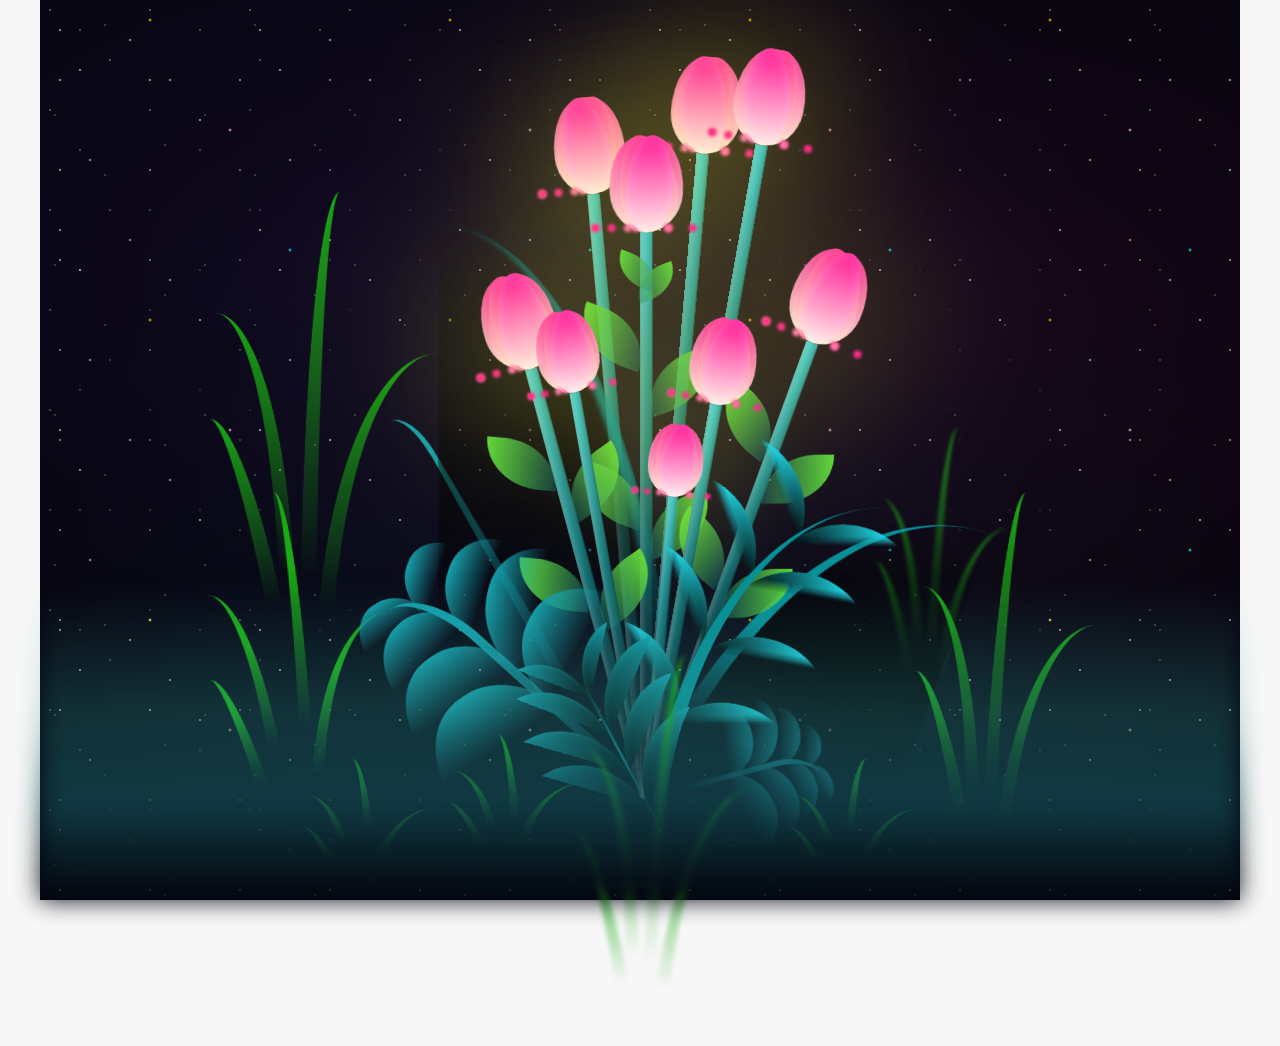
==== commit 8fa94a5a: "ajustes" ====
--- a/flower.html
+++ b/flower.html
@@ -96,6 +96,126 @@
         <div class="flower__line__leaf flower__line__leaf--3"></div>
         <div class="flower__line__leaf flower__line__leaf--4"></div>
       </div>
+    </div>
+
+    <div class="flower flower--4">
+      <div class="flower__leafs flower__leafs--4">
+        <div class="flower__leaf flower__leaf--1"></div>
+        <div class="flower__leaf flower__leaf--2"></div>
+        <div class="flower__leaf flower__leaf--3"></div>
+        <div class="flower__leaf flower__leaf--4"></div>
+        <div class="flower__white-circle"></div>
+
+        <div class="flower__light flower__light--1"></div>
+        <div class="flower__light flower__light--2"></div>
+        <div class="flower__light flower__light--3"></div>
+        <div class="flower__light flower__light--4"></div>
+        <div class="flower__light flower__light--5"></div>
+        <div class="flower__light flower__light--6"></div>
+        <div class="flower__light flower__light--7"></div>
+        <div class="flower__light flower__light--8"></div>
+      </div>
+      <div class="flower__line"></div>
+    </div>
+
+    <div class="flower flower--5">
+      <div class="flower__leafs flower__leafs--5">
+        <div class="flower__leaf flower__leaf--1"></div>
+        <div class="flower__leaf flower__leaf--2"></div>
+        <div class="flower__leaf flower__leaf--3"></div>
+        <div class="flower__leaf flower__leaf--4"></div>
+        <div class="flower__white-circle"></div>
+
+        <div class="flower__light flower__light--1"></div>
+        <div class="flower__light flower__light--2"></div>
+        <div class="flower__light flower__light--3"></div>
+        <div class="flower__light flower__light--4"></div>
+        <div class="flower__light flower__light--5"></div>
+        <div class="flower__light flower__light--6"></div>
+        <div class="flower__light flower__light--7"></div>
+        <div class="flower__light flower__light--8"></div>
+      </div>
+      <div class="flower__line"></div>
+    </div>
+
+    <div class="flower flower--6">
+      <div class="flower__leafs flower__leafs--6">
+        <div class="flower__leaf flower__leaf--1"></div>
+        <div class="flower__leaf flower__leaf--2"></div>
+        <div class="flower__leaf flower__leaf--3"></div>
+        <div class="flower__leaf flower__leaf--4"></div>
+        <div class="flower__white-circle"></div>
+
+        <div class="flower__light flower__light--1"></div>
+        <div class="flower__light flower__light--2"></div>
+        <div class="flower__light flower__light--3"></div>
+        <div class="flower__light flower__light--4"></div>
+        <div class="flower__light flower__light--5"></div>
+        <div class="flower__light flower__light--6"></div>
+        <div class="flower__light flower__light--7"></div>
+        <div class="flower__light flower__light--8"></div>
+      </div>
+      <div class="flower__line"></div>
+    </div>
+
+    <div class="flower flower--7">
+      <div class="flower__leafs flower__leafs--7">
+        <div class="flower__leaf flower__leaf--1"></div>
+        <div class="flower__leaf flower__leaf--2"></div>
+        <div class="flower__leaf flower__leaf--3"></div>
+        <div class="flower__leaf flower__leaf--4"></div>
+        <div class="flower__white-circle"></div>
+
+        <div class="flower__light flower__light--1"></div>
+        <div class="flower__light flower__light--2"></div>
+        <div class="flower__light flower__light--3"></div>
+        <div class="flower__light flower__light--4"></div>
+        <div class="flower__light flower__light--5"></div>
+        <div class="flower__light flower__light--6"></div>
+        <div class="flower__light flower__light--7"></div>
+        <div class="flower__light flower__light--8"></div>
+      </div>
+      <div class="flower__line"></div>
+    </div>
+
+    <div class="flower flower--8">
+      <div class="flower__leafs flower__leafs--8">
+        <div class="flower__leaf flower__leaf--1"></div>
+        <div class="flower__leaf flower__leaf--2"></div>
+        <div class="flower__leaf flower__leaf--3"></div>
+        <div class="flower__leaf flower__leaf--4"></div>
+        <div class="flower__white-circle"></div>
+
+        <div class="flower__light flower__light--1"></div>
+        <div class="flower__light flower__light--2"></div>
+        <div class="flower__light flower__light--3"></div>
+        <div class="flower__light flower__light--4"></div>
+        <div class="flower__light flower__light--5"></div>
+        <div class="flower__light flower__light--6"></div>
+        <div class="flower__light flower__light--7"></div>
+        <div class="flower__light flower__light--8"></div>
+      </div>
+      <div class="flower__line"></div>
+    </div>
+
+    <div class="flower flower--9">
+      <div class="flower__leafs flower__leafs--9">
+        <div class="flower__leaf flower__leaf--1"></div>
+        <div class="flower__leaf flower__leaf--2"></div>
+        <div class="flower__leaf flower__leaf--3"></div>
+        <div class="flower__leaf flower__leaf--4"></div>
+        <div class="flower__white-circle"></div>
+
+        <div class="flower__light flower__light--1"></div>
+        <div class="flower__light flower__light--2"></div>
+        <div class="flower__light flower__light--3"></div>
+        <div class="flower__light flower__light--4"></div>
+        <div class="flower__light flower__light--5"></div>
+        <div class="flower__light flower__light--6"></div>
+        <div class="flower__light flower__light--7"></div>
+        <div class="flower__light flower__light--8"></div>
+      </div>
+      <div class="flower__line"></div>
     </div>
 
     <div class="grow-ans" style="--d: 1.2s">
--- a/css/main.css
+++ b/css/main.css
@@ -30,15 +30,19 @@
   font-weight: bold;
   letter-spacing: 4px;
 }
+
 @media only screen and (max-width: 600px) {
+
   /* Estilos específicos para dispositivos con un ancho máximo de 600px */
   #lyrics {
-      font-size: 14px; /* Reduce el tamaño del texto para dispositivos más pequeños */
-      margin-bottom: 530px;
-      letter-spacing: 3px;
-  }
-
-}
+    font-size: 14px;
+    /* Reduce el tamaño del texto para dispositivos más pequeños */
+    margin-bottom: 530px;
+    letter-spacing: 3px;
+  }
+
+}
+
 .titulo {
   margin-bottom: 180px;
   font-family: "Arial Narrow", Arial, sans-serif;
@@ -50,56 +54,95 @@
   animation: fadeIn 3s ease-in-out forwards;
   text-align: center;
 }
+
 @keyframes fadeIn {
   from {
     opacity: 0;
   }
+
   to {
     opacity: 1;
   }
 }
 
 .night {
-  z-index: -1;
+  z-index: -2;
   position: absolute;
-  left: 50%;
+  left: 0;
   top: 0;
-  transform: translateX(-50%);
   width: 100%;
   height: 100%;
-  filter: blur(0.1vmin);
-  background-image: radial-gradient(
-      ellipse at top,
-      transparent 0%,
-      var(--dark-color)
-    ),
-    radial-gradient(
-      ellipse at bottom,
-      var(--dark-color),
-      rgba(145, 233, 255, 0.2)
-    ),
-    repeating-linear-gradient(
-      220deg,
-      rgb(0, 0, 0) 0px,
-      rgb(0, 0, 0) 19px,
-      transparent 19px,
-      transparent 22px
-    ),
-    repeating-linear-gradient(
-      189deg,
-      rgb(0, 0, 0) 0px,
-      rgb(0, 0, 0) 19px,
-      transparent 19px,
-      transparent 22px
-    ),
-    repeating-linear-gradient(
-      148deg,
-      rgb(0, 0, 0) 0px,
-      rgb(0, 0, 0) 19px,
-      transparent 19px,
-      transparent 22px
-    ),
-    linear-gradient(90deg, rgb(0, 255, 250), rgb(240, 240, 240));
+  background-color: #04050d;
+  /* Fondo mucho más oscuro, casi negro */
+  background-image:
+    /* Nebulosas muy tenues y sutiles */
+    radial-gradient(ellipse at 25% 30%, rgba(138, 43, 226, 0.08) 0%, transparent 60%),
+    radial-gradient(ellipse at 75% 35%, rgba(255, 20, 147, 0.08) 0%, transparent 60%),
+    radial-gradient(ellipse at 50% 60%, rgba(0, 255, 255, 0.04) 0%, transparent 70%),
+
+    /* Capa de estrellas 1 (tamaño 200px) */
+    radial-gradient(1.5px 1.5px at 20px 30px, #ffffff, rgba(0, 0, 0, 0)),
+    radial-gradient(1.5px 1.5px at 40px 70px, #ffffff, rgba(0, 0, 0, 0)),
+    radial-gradient(1.5px 1.5px at 50px 160px, #ffffff, rgba(0, 0, 0, 0)),
+    radial-gradient(1.5px 1.5px at 90px 40px, #ffffff, rgba(0, 0, 0, 0)),
+    radial-gradient(1.5px 1.5px at 130px 80px, #ffffff, rgba(0, 0, 0, 0)),
+    radial-gradient(1.5px 1.5px at 160px 120px, #ffffff, rgba(0, 0, 0, 0)),
+
+    /* Capa de estrellas 2 (tamaño 150px) - tenues */
+    radial-gradient(1px 1px at 15px 115px, rgba(255, 255, 255, 0.7), rgba(0, 0, 0, 0)),
+    radial-gradient(1px 1px at 65px 25px, rgba(255, 255, 255, 0.7), rgba(0, 0, 0, 0)),
+    radial-gradient(1px 1px at 125px 145px, rgba(255, 255, 255, 0.7), rgba(0, 0, 0, 0)),
+    radial-gradient(1px 1px at 175px 55px, rgba(255, 255, 255, 0.7), rgba(0, 0, 0, 0)),
+    radial-gradient(1px 1px at 10px 190px, rgba(255, 255, 255, 0.7), rgba(0, 0, 0, 0)),
+    radial-gradient(1px 1px at 80px 170px, rgba(255, 255, 255, 0.7), rgba(0, 0, 0, 0)),
+
+    /* Capa de estrellas 3 (tamaño 300px) - grandes con tintes de color */
+    radial-gradient(2px 2px at 110px 20px, #ffd700, rgba(0, 0, 0, 0)),
+    radial-gradient(2px 2px at 190px 130px, #ffb6c1, rgba(0, 0, 0, 0)),
+    radial-gradient(2px 2px at 250px 250px, #00ffff, rgba(0, 0, 0, 0)),
+
+    /* Capa de polvo estelar abundante (tamaño 80px) */
+    radial-gradient(0.5px 0.5px at 10px 10px, rgba(255, 255, 255, 0.8), rgba(0, 0, 0, 0)),
+    radial-gradient(0.5px 0.5px at 30px 40px, rgba(255, 255, 255, 0.8), rgba(0, 0, 0, 0)),
+    radial-gradient(0.5px 0.5px at 60px 20px, rgba(255, 255, 255, 0.8), rgba(0, 0, 0, 0)),
+    radial-gradient(0.5px 0.5px at 50px 70px, rgba(255, 255, 255, 0.8), rgba(0, 0, 0, 0));
+
+  background-repeat:
+    no-repeat, no-repeat, no-repeat,
+    repeat, repeat, repeat, repeat, repeat, repeat,
+    repeat, repeat, repeat, repeat, repeat, repeat,
+    repeat, repeat, repeat,
+    repeat, repeat, repeat, repeat;
+
+  background-size:
+    100% 100%, 100% 100%, 100% 100%,
+    200px 200px, 200px 200px, 200px 200px, 200px 200px, 200px 200px, 200px 200px,
+    150px 150px, 150px 150px, 150px 150px, 150px 150px, 150px 150px, 150px 150px,
+    300px 300px, 300px 300px, 300px 300px,
+    80px 80px, 80px 80px, 80px 80px, 80px 80px;
+}
+
+.night::after {
+  content: '';
+  position: absolute;
+  top: 0;
+  left: 0;
+  right: 0;
+  bottom: 0;
+  z-index: 0;
+  /* Dentro de .night */
+  /* Capa súper densa de estrellas pequeñas */
+  background-image:
+    radial-gradient(1px 1px at 10px 10px, #ffffff, transparent),
+    radial-gradient(1px 1px at 40px 30px, #ffebf0, transparent),
+    radial-gradient(1px 1px at 70px 60px, #ffffff, transparent),
+    radial-gradient(1.5px 1.5px at 20px 80px, #ffffff, transparent),
+    radial-gradient(0.5px 0.5px at 90px 20px, #ffffff, transparent),
+    radial-gradient(0.5px 0.5px at 50px 90px, #ffd700, transparent);
+  background-size: 100px 100px, 120px 120px, 150px 150px, 90px 90px, 70px 70px, 110px 110px;
+  /* La magia: Oculta el centro y muestra solo los bordes */
+  -webkit-mask-image: radial-gradient(ellipse at center, transparent 30%, black 80%);
+  mask-image: radial-gradient(ellipse at center, transparent 30%, black 80%);
 }
 
 .flowers {
@@ -110,13 +153,14 @@
 }
 
 @media only screen and (max-width: 600px) {
+
   /* Estilos específicos para dispositivos con un ancho máximo de 600px */
-.flowers {
-      font-size: 14px;
-      margin-bottom: 35%;
-      letter-spacing: 3px;
-      transform: scale(1.0);
-}
+  .flowers {
+    font-size: 14px;
+    margin-bottom: 35%;
+    letter-spacing: 3px;
+    transform: scale(1.0);
+  }
 
 }
 
@@ -127,109 +171,134 @@
   z-index: 10;
   --fl-speed: 0.8s;
 }
+
 .flower--1 {
   -webkit-animation: moving-flower-1 4s linear infinite;
   animation: moving-flower-1 4s linear infinite;
 }
+
 .flower--1 .flower__line {
   height: 70vmin;
   -webkit-animation-delay: 0.3s;
   animation-delay: 0.3s;
 }
+
 .flower--1 .flower__line__leaf--1 {
   -webkit-animation: blooming-leaf-right var(--fl-speed) 1.6s backwards;
   animation: blooming-leaf-right var(--fl-speed) 1.6s backwards;
 }
+
 .flower--1 .flower__line__leaf--2 {
   -webkit-animation: blooming-leaf-right var(--fl-speed) 1.4s backwards;
   animation: blooming-leaf-right var(--fl-speed) 1.4s backwards;
 }
+
 .flower--1 .flower__line__leaf--3 {
   -webkit-animation: blooming-leaf-left var(--fl-speed) 1.2s backwards;
   animation: blooming-leaf-left var(--fl-speed) 1.2s backwards;
 }
+
 .flower--1 .flower__line__leaf--4 {
   -webkit-animation: blooming-leaf-left var(--fl-speed) 1s backwards;
   animation: blooming-leaf-left var(--fl-speed) 1s backwards;
 }
+
 .flower--1 .flower__line__leaf--5 {
   -webkit-animation: blooming-leaf-right var(--fl-speed) 1.8s backwards;
   animation: blooming-leaf-right var(--fl-speed) 1.8s backwards;
 }
+
 .flower--1 .flower__line__leaf--6 {
   -webkit-animation: blooming-leaf-left var(--fl-speed) 2s backwards;
   animation: blooming-leaf-left var(--fl-speed) 2s backwards;
 }
+
 .flower--2 {
   left: 50%;
   transform: rotate(20deg);
   -webkit-animation: moving-flower-2 4s linear infinite;
   animation: moving-flower-2 4s linear infinite;
 }
+
 .flower--2 .flower__line {
   height: 60vmin;
   -webkit-animation-delay: 0.6s;
   animation-delay: 0.6s;
 }
+
 .flower--2 .flower__line__leaf--1 {
   -webkit-animation: blooming-leaf-right var(--fl-speed) 1.9s backwards;
   animation: blooming-leaf-right var(--fl-speed) 1.9s backwards;
 }
+
 .flower--2 .flower__line__leaf--2 {
   -webkit-animation: blooming-leaf-right var(--fl-speed) 1.7s backwards;
   animation: blooming-leaf-right var(--fl-speed) 1.7s backwards;
 }
+
 .flower--2 .flower__line__leaf--3 {
   -webkit-animation: blooming-leaf-left var(--fl-speed) 1.5s backwards;
   animation: blooming-leaf-left var(--fl-speed) 1.5s backwards;
 }
+
 .flower--2 .flower__line__leaf--4 {
   -webkit-animation: blooming-leaf-left var(--fl-speed) 1.3s backwards;
   animation: blooming-leaf-left var(--fl-speed) 1.3s backwards;
 }
+
 .flower--3 {
   left: 50%;
   transform: rotate(-15deg);
   -webkit-animation: moving-flower-3 4s linear infinite;
   animation: moving-flower-3 4s linear infinite;
 }
+
 .flower--3 .flower__line {
   -webkit-animation-delay: 0.9s;
   animation-delay: 0.9s;
 }
+
 .flower--3 .flower__line__leaf--1 {
   -webkit-animation: blooming-leaf-right var(--fl-speed) 2.5s backwards;
   animation: blooming-leaf-right var(--fl-speed) 2.5s backwards;
 }
+
 .flower--3 .flower__line__leaf--2 {
   -webkit-animation: blooming-leaf-right var(--fl-speed) 2.3s backwards;
   animation: blooming-leaf-right var(--fl-speed) 2.3s backwards;
 }
+
 .flower--3 .flower__line__leaf--3 {
   -webkit-animation: blooming-leaf-left var(--fl-speed) 2.1s backwards;
   animation: blooming-leaf-left var(--fl-speed) 2.1s backwards;
 }
+
 .flower--3 .flower__line__leaf--4 {
   -webkit-animation: blooming-leaf-left var(--fl-speed) 1.9s backwards;
   animation: blooming-leaf-left var(--fl-speed) 1.9s backwards;
 }
+
 .flower__leafs {
   position: relative;
   -webkit-animation: blooming-flower 2s backwards;
   animation: blooming-flower 2s backwards;
 }
+
 .flower__leafs--1 {
   -webkit-animation-delay: 1.1s;
   animation-delay: 1.1s;
 }
+
 .flower__leafs--2 {
   -webkit-animation-delay: 1.4s;
   animation-delay: 1.4s;
 }
+
 .flower__leafs--3 {
   -webkit-animation-delay: 1.7s;
   animation-delay: 1.7s;
 }
+
 .flower__leafs::after {
   content: "";
   position: absolute;
@@ -242,6 +311,7 @@
   /* background-color: #fd2525; */
   filter: blur(10vmin);
 }
+
 .flower__leaf {
   position: absolute;
   bottom: 0;
@@ -254,15 +324,19 @@
   opacity: 0.95;
   box-shadow: inset 0 0 2vmin rgba(255, 255, 255, 0.3);
 }
+
 .flower__leaf--1 {
   transform: translate(-50%, 0%) rotateY(-20deg) rotateX(10deg);
 }
+
 .flower__leaf--2 {
   transform: translate(-50%, 0%) rotateY(20deg) rotateX(10deg);
 }
+
 .flower__leaf--3 {
   transform: translate(-50%, 0%) rotateY(50deg) rotateX(5deg);
 }
+
 .flower__leaf--4 {
   width: 9vmin;
   height: 12vmin;
@@ -273,9 +347,11 @@
   z-index: 1;
   opacity: 0.95;
 }
+
 .flower__white-circle {
   display: none;
 }
+
 .flower__white-circle::after {
   content: "";
   position: absolute;
@@ -285,127 +361,97 @@
   width: 60%;
   height: 60%;
   border-radius: inherit;
-  background-image: repeating-linear-gradient(
-      135deg,
+  background-image: repeating-linear-gradient(135deg,
       rgba(0, 0, 0, 0.03) 0px,
       rgba(0, 0, 0, 0.03) 1px,
       transparent 1px,
-      transparent 12px
-    ),
-    repeating-linear-gradient(
-      45deg,
+      transparent 12px),
+    repeating-linear-gradient(45deg,
       rgba(0, 0, 0, 0.03) 0px,
       rgba(0, 0, 0, 0.03) 1px,
       transparent 1px,
-      transparent 12px
-    ),
-    repeating-linear-gradient(
-      67.5deg,
+      transparent 12px),
+    repeating-linear-gradient(67.5deg,
       rgba(0, 0, 0, 0.03) 0px,
       rgba(0, 0, 0, 0.03) 1px,
       transparent 1px,
-      transparent 12px
-    ),
-    repeating-linear-gradient(
-      135deg,
+      transparent 12px),
+    repeating-linear-gradient(135deg,
       rgba(0, 0, 0, 0.03) 0px,
       rgba(0, 0, 0, 0.03) 1px,
       transparent 1px,
-      transparent 12px
-    ),
-    repeating-linear-gradient(
-      45deg,
+      transparent 12px),
+    repeating-linear-gradient(45deg,
       rgba(0, 0, 0, 0.03) 0px,
       rgba(0, 0, 0, 0.03) 1px,
       transparent 1px,
-      transparent 12px
-    ),
-    repeating-linear-gradient(
-      112.5deg,
+      transparent 12px),
+    repeating-linear-gradient(112.5deg,
       rgba(0, 0, 0, 0.03) 0px,
       rgba(0, 0, 0, 0.03) 1px,
       transparent 1px,
-      transparent 12px
-    ),
-    repeating-linear-gradient(
-      112.5deg,
+      transparent 12px),
+    repeating-linear-gradient(112.5deg,
       rgba(0, 0, 0, 0.03) 0px,
       rgba(0, 0, 0, 0.03) 1px,
       transparent 1px,
-      transparent 12px
-    ),
-    repeating-linear-gradient(
-      45deg,
+      transparent 12px),
+    repeating-linear-gradient(45deg,
       rgba(0, 0, 0, 0.03) 0px,
       rgba(0, 0, 0, 0.03) 1px,
       transparent 1px,
-      transparent 12px
-    ),
-    repeating-linear-gradient(
-      22.5deg,
+      transparent 12px),
+    repeating-linear-gradient(22.5deg,
       rgba(0, 0, 0, 0.03) 0px,
       rgba(0, 0, 0, 0.03) 1px,
       transparent 1px,
-      transparent 12px
-    ),
-    repeating-linear-gradient(
-      45deg,
+      transparent 12px),
+    repeating-linear-gradient(45deg,
       rgba(0, 0, 0, 0.03) 0px,
       rgba(0, 0, 0, 0.03) 1px,
       transparent 1px,
-      transparent 12px
-    ),
-    repeating-linear-gradient(
-      22.5deg,
+      transparent 12px),
+    repeating-linear-gradient(22.5deg,
       rgba(0, 0, 0, 0.03) 0px,
       rgba(0, 0, 0, 0.03) 1px,
       transparent 1px,
-      transparent 12px
-    ),
-    repeating-linear-gradient(
-      135deg,
+      transparent 12px),
+    repeating-linear-gradient(135deg,
       rgba(0, 0, 0, 0.03) 0px,
       rgba(0, 0, 0, 0.03) 1px,
       transparent 1px,
-      transparent 12px
-    ),
-    repeating-linear-gradient(
-      157.5deg,
+      transparent 12px),
+    repeating-linear-gradient(157.5deg,
       rgba(0, 0, 0, 0.03) 0px,
       rgba(0, 0, 0, 0.03) 1px,
       transparent 1px,
-      transparent 12px
-    ),
-    repeating-linear-gradient(
-      67.5deg,
+      transparent 12px),
+    repeating-linear-gradient(67.5deg,
       rgba(0, 0, 0, 0.03) 0px,
       rgba(0, 0, 0, 0.03) 1px,
       transparent 1px,
-      transparent 12px
-    ),
-    repeating-linear-gradient(
-      67.5deg,
+      transparent 12px),
+    repeating-linear-gradient(67.5deg,
       rgba(0, 0, 0, 0.03) 0px,
       rgba(0, 0, 0, 0.03) 1px,
       transparent 1px,
-      transparent 12px
-    ),
+      transparent 12px),
     linear-gradient(90deg, rgb(255, 235, 18), rgb(255, 206, 0));
 }
+
 .flower__line {
   height: 55vmin;
   width: 1.5vmin;
-  background-image: linear-gradient(
-      to left,
+  background-image: linear-gradient(to left,
       rgba(0, 0, 0, 0.2),
       transparent,
-      rgba(255, 255, 255, 0.2)
-    ),
+      rgba(255, 255, 255, 0.2)),
     linear-gradient(to top, transparent 10%, #14757a, #39c6d6);
   box-shadow: inset 0 0 2px rgba(0, 0, 0, 0.5);
   -webkit-animation: grow-flower-tree 4s backwards;
   animation: grow-flower-tree 4s backwards;
 }
+
 .flower__line__leaf {
   --w: 7vmin;
   --h: calc(var(--w) + 2vmin);
@@ -418,13 +464,16 @@
   border-bottom-left-radius: var(--h);
   background-image: linear-gradient(to top, rgba(20, 117, 122, 0.4), #5ed639);
 }
+
 .flower__line__leaf--1 {
   transform: rotate(70deg) rotateY(30deg);
 }
+
 .flower__line__leaf--2 {
   top: 45%;
   transform: rotate(70deg) rotateY(30deg);
 }
+
 .flower__line__leaf--3,
 .flower__line__leaf--4,
 .flower__line__leaf--6 {
@@ -436,20 +485,24 @@
   top: 12%;
   transform: rotate(-70deg) rotateY(30deg);
 }
+
 .flower__line__leaf--4 {
   top: 40%;
 }
+
 .flower__line__leaf--5 {
   top: 0;
   transform-origin: left;
   transform: rotate(70deg) rotateY(30deg) scale(0.6);
 }
+
 .flower__line__leaf--6 {
   top: -2%;
   left: -450%;
   transform-origin: right;
   transform: rotate(-70deg) rotateY(30deg) scale(0.6);
 }
+
 .flower__light {
   position: absolute;
   bottom: 0vmin;
@@ -461,49 +514,59 @@
   -webkit-animation: light-ans 4s linear infinite backwards;
   animation: light-ans 4s linear infinite backwards;
 }
+
 .flower__light:nth-child(odd) {
   background-color: #ff1493;
 }
+
 .flower__light--1 {
   left: -2vmin;
   -webkit-animation-delay: 1s;
   animation-delay: 1s;
 }
+
 .flower__light--2 {
   left: 3vmin;
   -webkit-animation-delay: 0.5s;
   animation-delay: 0.5s;
 }
+
 .flower__light--3 {
   left: -6vmin;
   -webkit-animation-delay: 0.3s;
   animation-delay: 0.3s;
 }
+
 .flower__light--4 {
   left: 6vmin;
   -webkit-animation-delay: 0.9s;
   animation-delay: 0.9s;
 }
+
 .flower__light--5 {
   left: -1vmin;
   -webkit-animation-delay: 1.5s;
   animation-delay: 1.5s;
 }
+
 .flower__light--6 {
   left: -4vmin;
   -webkit-animation-delay: 3s;
   animation-delay: 3s;
 }
+
 .flower__light--7 {
   left: 3vmin;
   -webkit-animation-delay: 2s;
   animation-delay: 2s;
 }
+
 .flower__light--8 {
   left: -6vmin;
   -webkit-animation-delay: 3.5s;
   animation-delay: 3.5s;
 }
+
 .flower__grass {
   --c: #159faa;
   --line-w: 1.5vmin;
@@ -517,10 +580,12 @@
   transform-origin: bottom center;
   transform: rotate(-48deg) rotateY(40deg);
 }
+
 .flower__grass--1 {
   -webkit-animation: moving-grass 2s linear infinite;
   animation: moving-grass 2s linear infinite;
 }
+
 .flower__grass--2 {
   left: 2vmin;
   bottom: 10vmin;
@@ -530,6 +595,7 @@
   -webkit-animation: moving-grass--2 1.5s linear infinite;
   animation: moving-grass--2 1.5s linear infinite;
 }
+
 .flower__grass--top {
   width: 7vmin;
   height: 10vmin;
@@ -538,12 +604,14 @@
   transform-origin: bottom center;
   transform: rotate(-2deg);
 }
+
 .flower__grass--bottom {
   margin-top: -2px;
   width: var(--line-w);
   height: 25vmin;
   background-image: linear-gradient(to top, transparent, var(--c));
 }
+
 .flower__grass__leaf {
   --size: 10vmin;
   position: absolute;
@@ -551,14 +619,13 @@
   height: var(--size);
   border-top-left-radius: var(--size);
   border-top-right-radius: var(--size);
-  background-image: linear-gradient(
-    to top,
-    transparent,
-    transparent 30%,
-    var(--c)
-  );
+  background-image: linear-gradient(to top,
+      transparent,
+      transparent 30%,
+      var(--c));
   z-index: 100;
 }
+
 .flower__grass__leaf--1 {
   top: -6%;
   left: 30%;
@@ -567,18 +634,21 @@
   -webkit-animation: growing-grass-ans--1 2s 2.6s backwards;
   animation: growing-grass-ans--1 2s 2.6s backwards;
 }
+
 @-webkit-keyframes growing-grass-ans--1 {
   0% {
     transform-origin: bottom left;
     transform: rotate(-20deg) scale(0);
   }
 }
+
 @keyframes growing-grass-ans--1 {
   0% {
     transform-origin: bottom left;
     transform: rotate(-20deg) scale(0);
   }
 }
+
 .flower__grass__leaf--2 {
   top: -5%;
   left: -110%;
@@ -587,18 +657,21 @@
   -webkit-animation: growing-grass-ans--2 2s 2.4s linear backwards;
   animation: growing-grass-ans--2 2s 2.4s linear backwards;
 }
+
 @-webkit-keyframes growing-grass-ans--2 {
   0% {
     transform-origin: bottom right;
     transform: rotate(10deg) scale(0);
   }
 }
+
 @keyframes growing-grass-ans--2 {
   0% {
     transform-origin: bottom right;
     transform: rotate(10deg) scale(0);
   }
 }
+
 .flower__grass__leaf--3 {
   top: 5%;
   left: 60%;
@@ -607,18 +680,21 @@
   -webkit-animation: growing-grass-ans--3 2s 2.2s linear backwards;
   animation: growing-grass-ans--3 2s 2.2s linear backwards;
 }
+
 @-webkit-keyframes growing-grass-ans--3 {
   0% {
     transform-origin: bottom left;
     transform: rotate(-18deg) rotateX(-20deg) scale(0);
   }
 }
+
 @keyframes growing-grass-ans--3 {
   0% {
     transform-origin: bottom left;
     transform: rotate(-18deg) rotateX(-20deg) scale(0);
   }
 }
+
 .flower__grass__leaf--4 {
   top: 6%;
   left: -135%;
@@ -627,18 +703,21 @@
   -webkit-animation: growing-grass-ans--4 2s 2s linear backwards;
   animation: growing-grass-ans--4 2s 2s linear backwards;
 }
+
 @-webkit-keyframes growing-grass-ans--4 {
   0% {
     transform-origin: bottom right;
     transform: rotate(2deg) scale(0);
   }
 }
+
 @keyframes growing-grass-ans--4 {
   0% {
     transform-origin: bottom right;
     transform: rotate(2deg) scale(0);
   }
 }
+
 .flower__grass__leaf--5 {
   top: 20%;
   left: 60%;
@@ -647,18 +726,21 @@
   -webkit-animation: growing-grass-ans--5 2s 1.8s linear backwards;
   animation: growing-grass-ans--5 2s 1.8s linear backwards;
 }
+
 @-webkit-keyframes growing-grass-ans--5 {
   0% {
     transform-origin: bottom left;
     transform: rotate(-24deg) rotateX(-20deg) scale(0);
   }
 }
+
 @keyframes growing-grass-ans--5 {
   0% {
     transform-origin: bottom left;
     transform: rotate(-24deg) rotateX(-20deg) scale(0);
   }
 }
+
 .flower__grass__leaf--6 {
   top: 22%;
   left: -180%;
@@ -667,18 +749,21 @@
   -webkit-animation: growing-grass-ans--6 2s 1.6s linear backwards;
   animation: growing-grass-ans--6 2s 1.6s linear backwards;
 }
+
 @-webkit-keyframes growing-grass-ans--6 {
   0% {
     transform-origin: bottom right;
     transform: rotate(10deg) scale(0);
   }
 }
+
 @keyframes growing-grass-ans--6 {
   0% {
     transform-origin: bottom right;
     transform: rotate(10deg) scale(0);
   }
 }
+
 .flower__grass__leaf--7 {
   top: 39%;
   left: 70%;
@@ -687,18 +772,21 @@
   -webkit-animation: growing-grass-ans--7 2s 1.4s linear backwards;
   animation: growing-grass-ans--7 2s 1.4s linear backwards;
 }
+
 @-webkit-keyframes growing-grass-ans--7 {
   0% {
     transform-origin: bottom left;
     transform: rotate(-10deg) scale(0);
   }
 }
+
 @keyframes growing-grass-ans--7 {
   0% {
     transform-origin: bottom left;
     transform: rotate(-10deg) scale(0);
   }
 }
+
 .flower__grass__leaf--8 {
   top: 40%;
   left: -215%;
@@ -707,28 +795,33 @@
   -webkit-animation: growing-grass-ans--8 2s 1.2s linear backwards;
   animation: growing-grass-ans--8 2s 1.2s linear backwards;
 }
+
 @-webkit-keyframes growing-grass-ans--8 {
   0% {
     transform-origin: bottom right;
     transform: rotate(10deg) scale(0);
   }
 }
+
 @keyframes growing-grass-ans--8 {
   0% {
     transform-origin: bottom right;
     transform: rotate(10deg) scale(0);
   }
 }
+
 .flower__grass__overlay {
   position: absolute;
   top: -10%;
   right: 0%;
   width: 100%;
   height: 100%;
-  background-color: rgba(0, 0, 0, 0.6);
+  background-color: transparent;
+  /* Eliminamos la sombra rectangular fea */
   filter: blur(1.5vmin);
   z-index: 100;
 }
+
 .flower__g-long {
   --w: 2vmin;
   --h: 6vmin;
@@ -744,24 +837,31 @@
   -webkit-animation: flower-g-long-ans 3s linear infinite;
   animation: flower-g-long-ans 3s linear infinite;
 }
+
 @-webkit-keyframes flower-g-long-ans {
+
   0%,
   100% {
     transform: rotate(-30deg) rotateY(-20deg);
   }
+
   50% {
     transform: rotate(-32deg) rotateY(-20deg);
   }
 }
+
 @keyframes flower-g-long-ans {
+
   0%,
   100% {
     transform: rotate(-30deg) rotateY(-20deg);
   }
+
   50% {
     transform: rotate(-32deg) rotateY(-20deg);
   }
 }
+
 .flower__g-long__top {
   top: calc(var(--h) * -1);
   width: calc(var(--w) + 1vmin);
@@ -770,6 +870,7 @@
   border-right: 0.7vmin solid var(--c);
   transform: translate(-0.7vmin, 1vmin);
 }
+
 .flower__g-long__bottom {
   width: var(--w);
   height: 50vmin;
@@ -779,6 +880,7 @@
   -webkit-clip-path: polygon(35% 0, 65% 1%, 100% 100%, 0% 100%);
   clip-path: polygon(35% 0, 65% 1%, 100% 100%, 0% 100%);
 }
+
 .flower__g-right {
   position: absolute;
   bottom: 6vmin;
@@ -786,69 +888,84 @@
   transform-origin: bottom left;
   transform: rotate(20deg);
 }
+
 .flower__g-right .leaf {
   width: 30vmin;
   height: 50vmin;
   border-top-left-radius: 100%;
   border-left: 2vmin solid #079097;
-  background-image: linear-gradient(
-    to bottom,
-    transparent,
-    var(--dark-color) 60%
-  );
+  background-image: linear-gradient(to bottom,
+      transparent,
+      var(--dark-color) 60%);
   -webkit-mask-image: linear-gradient(to top, transparent 30%, #079097 60%);
 }
+
 .flower__g-right--1 {
   -webkit-animation: flower-g-right-ans 2.5s linear infinite;
   animation: flower-g-right-ans 2.5s linear infinite;
 }
+
 .flower__g-right--2 {
   left: 5vmin;
   transform: rotateY(-180deg);
   -webkit-animation: flower-g-right-ans--2 3s linear infinite;
   animation: flower-g-right-ans--2 3s linear infinite;
 }
+
 .flower__g-right--2 .leaf {
   height: 75vmin;
   filter: blur(0.3vmin);
   opacity: 0.8;
 }
+
 @-webkit-keyframes flower-g-right-ans {
+
   0%,
   100% {
     transform: rotate(20deg);
   }
+
   50% {
     transform: rotate(24deg) rotateX(-20deg);
   }
 }
+
 @keyframes flower-g-right-ans {
+
   0%,
   100% {
     transform: rotate(20deg);
   }
+
   50% {
     transform: rotate(24deg) rotateX(-20deg);
   }
 }
+
 @-webkit-keyframes flower-g-right-ans--2 {
+
   0%,
   100% {
     transform: rotateY(-180deg) rotate(0deg) rotateX(-20deg);
   }
+
   50% {
     transform: rotateY(-180deg) rotate(6deg) rotateX(-20deg);
   }
 }
+
 @keyframes flower-g-right-ans--2 {
+
   0%,
   100% {
     transform: rotateY(-180deg) rotate(0deg) rotateX(-20deg);
   }
+
   50% {
     transform: rotateY(-180deg) rotate(6deg) rotateX(-20deg);
   }
 }
+
 .flower__g-front {
   position: absolute;
   bottom: 6vmin;
@@ -859,35 +976,41 @@
   -webkit-animation: flower__g-front-ans 2s linear infinite;
   animation: flower__g-front-ans 2s linear infinite;
 }
+
 @-webkit-keyframes flower__g-front-ans {
+
   0%,
   100% {
     transform: rotate(-28deg) rotateY(30deg) scale(1.04);
   }
+
   50% {
     transform: rotate(-35deg) rotateY(40deg) scale(1.04);
   }
 }
+
 @keyframes flower__g-front-ans {
+
   0%,
   100% {
     transform: rotate(-28deg) rotateY(30deg) scale(1.04);
   }
+
   50% {
     transform: rotate(-35deg) rotateY(40deg) scale(1.04);
   }
 }
+
 .flower__g-front__line {
   width: 0.3vmin;
   height: 20vmin;
-  background-image: linear-gradient(
-    to top,
-    transparent,
-    #079097,
-    transparent 100%
-  );
+  background-image: linear-gradient(to top,
+      transparent,
+      #079097,
+      transparent 100%);
   position: relative;
 }
+
 .flower__g-front__leaf-wrapper {
   position: absolute;
   top: 0;
@@ -895,125 +1018,141 @@
   transform-origin: bottom left;
   transform: rotate(10deg);
 }
+
 .flower__g-front__leaf-wrapper:nth-child(even) {
   left: 0vmin;
   transform: rotateY(-180deg) rotate(5deg);
   -webkit-animation: flower__g-front__leaf-left-ans 1s ease-in backwards;
   animation: flower__g-front__leaf-left-ans 1s ease-in backwards;
 }
+
 .flower__g-front__leaf-wrapper:nth-child(odd) {
   -webkit-animation: flower__g-front__leaf-ans 1s ease-in backwards;
   animation: flower__g-front__leaf-ans 1s ease-in backwards;
 }
+
 .flower__g-front__leaf-wrapper--1 {
   top: -8vmin;
   transform: scale(0.7);
   -webkit-animation: flower__g-front__leaf-ans 1s 5.5s ease-in backwards !important;
   animation: flower__g-front__leaf-ans 1s 5.5s ease-in backwards !important;
 }
+
 .flower__g-front__leaf-wrapper--2 {
   top: -8vmin;
   transform: rotateY(-180deg) scale(0.7) !important;
   -webkit-animation: flower__g-front__leaf-left-ans-2 1s 4.6s ease-in backwards !important;
   animation: flower__g-front__leaf-left-ans-2 1s 4.6s ease-in backwards !important;
 }
+
 .flower__g-front__leaf-wrapper--3 {
   top: -3vmin;
   -webkit-animation: flower__g-front__leaf-ans 1s 4.6s ease-in backwards;
   animation: flower__g-front__leaf-ans 1s 4.6s ease-in backwards;
 }
+
 .flower__g-front__leaf-wrapper--4 {
   top: -3vmin;
   transform: rotateY(-180deg) scale(0.9) !important;
   -webkit-animation: flower__g-front__leaf-left-ans-2 1s 4.6s ease-in backwards !important;
   animation: flower__g-front__leaf-left-ans-2 1s 4.6s ease-in backwards !important;
 }
+
 @-webkit-keyframes flower__g-front__leaf-left-ans-2 {
   0% {
     transform: rotateY(-180deg) scale(0);
   }
 }
+
 @keyframes flower__g-front__leaf-left-ans-2 {
   0% {
     transform: rotateY(-180deg) scale(0);
   }
 }
+
 .flower__g-front__leaf-wrapper--5,
 .flower__g-front__leaf-wrapper--6 {
   top: 2vmin;
 }
+
 .flower__g-front__leaf-wrapper--7,
 .flower__g-front__leaf-wrapper--8 {
   top: 6.5vmin;
 }
+
 .flower__g-front__leaf-wrapper--2 {
   -webkit-animation-delay: 5.2s !important;
   animation-delay: 5.2s !important;
 }
+
 .flower__g-front__leaf-wrapper--3 {
   -webkit-animation-delay: 4.9s !important;
   animation-delay: 4.9s !important;
 }
+
 .flower__g-front__leaf-wrapper--5 {
   -webkit-animation-delay: 4.3s !important;
   animation-delay: 4.3s !important;
 }
+
 .flower__g-front__leaf-wrapper--6 {
   -webkit-animation-delay: 4.1s !important;
   animation-delay: 4.1s !important;
 }
+
 .flower__g-front__leaf-wrapper--7 {
   -webkit-animation-delay: 3.8s !important;
   animation-delay: 3.8s !important;
 }
+
 .flower__g-front__leaf-wrapper--8 {
   -webkit-animation-delay: 3.5s !important;
   animation-delay: 3.5s !important;
 }
+
 @-webkit-keyframes flower__g-front__leaf-ans {
   0% {
     transform: rotate(10deg) scale(0);
   }
 }
+
 @keyframes flower__g-front__leaf-ans {
   0% {
     transform: rotate(10deg) scale(0);
   }
 }
+
 @-webkit-keyframes flower__g-front__leaf-left-ans {
   0% {
     transform: rotateY(-180deg) rotate(5deg) scale(0);
   }
 }
+
 @keyframes flower__g-front__leaf-left-ans {
   0% {
     transform: rotateY(-180deg) rotate(5deg) scale(0);
   }
 }
+
 .flower__g-front__leaf {
   width: 10vmin;
   height: 10vmin;
   border-radius: 100% 0% 0% 100%/100% 100% 0% 0%;
   box-shadow: inset 0 2px 1vmin hsla(184deg, 97%, 58%, 0.2);
-  background-image: linear-gradient(
-      to bottom left,
+  background-image: linear-gradient(to bottom left,
       transparent,
-      var(--dark-color)
-    ),
+      var(--dark-color)),
     linear-gradient(to bottom right, #159faa 50%, transparent 50%, transparent);
-  -webkit-mask-image: linear-gradient(
-    to bottom right,
-    #159faa 50%,
-    transparent 50%,
-    transparent
-  );
-  mask-image: linear-gradient(
-    to bottom right,
-    #159faa 50%,
-    transparent 50%,
-    transparent
-  );
-}
+  -webkit-mask-image: linear-gradient(to bottom right,
+      #159faa 50%,
+      transparent 50%,
+      transparent);
+  mask-image: linear-gradient(to bottom right,
+      #159faa 50%,
+      transparent 50%,
+      transparent);
+}
+
 .flower__g-fr {
   position: absolute;
   bottom: -4vmin;
@@ -1023,24 +1162,31 @@
   -webkit-animation: flower__g-fr-ans 2s linear infinite;
   animation: flower__g-fr-ans 2s linear infinite;
 }
+
 @-webkit-keyframes flower__g-fr-ans {
+
   0%,
   100% {
     transform: rotate(2deg);
   }
+
   50% {
     transform: rotate(4deg);
   }
 }
+
 @keyframes flower__g-fr-ans {
+
   0%,
   100% {
     transform: rotate(2deg);
   }
+
   50% {
     transform: rotate(4deg);
   }
 }
+
 .flower__g-fr .leaf {
   width: 30vmin;
   height: 50vmin;
@@ -1050,6 +1196,7 @@
   position: relative;
   z-index: 1;
 }
+
 .flower__g-fr__leaf {
   position: absolute;
   top: 0;
@@ -1058,37 +1205,37 @@
   height: 10vmin;
   border-radius: 100% 0% 0% 100%/100% 100% 0% 0%;
   box-shadow: inset 0 2px 1vmin hsla(184deg, 97%, 58%, 0.2);
-  background-image: linear-gradient(
-      to bottom left,
+  background-image: linear-gradient(to bottom left,
       transparent,
-      var(--dark-color) 98%
-    ),
+      var(--dark-color) 98%),
     linear-gradient(to bottom right, #23f0ff 45%, transparent 50%, transparent);
-  -webkit-mask-image: linear-gradient(
-    135deg,
-    #159faa 40%,
-    transparent 50%,
-    transparent
-  );
-}
+  -webkit-mask-image: linear-gradient(135deg,
+      #159faa 40%,
+      transparent 50%,
+      transparent);
+}
+
 .flower__g-fr__leaf--1 {
   left: 20vmin;
   transform: rotate(45deg);
   -webkit-animation: flower__g-fr-leaft-ans-1 0.5s 5.2s linear backwards;
   animation: flower__g-fr-leaft-ans-1 0.5s 5.2s linear backwards;
 }
+
 @-webkit-keyframes flower__g-fr-leaft-ans-1 {
   0% {
     transform-origin: left;
     transform: rotate(45deg) scale(0);
   }
 }
+
 @keyframes flower__g-fr-leaft-ans-1 {
   0% {
     transform-origin: left;
     transform: rotate(45deg) scale(0);
   }
 }
+
 .flower__g-fr__leaf--2 {
   left: 12vmin;
   top: -7vmin;
@@ -1096,6 +1243,7 @@
   -webkit-animation: flower__g-fr-leaft-ans-6 0.5s 5s linear backwards;
   animation: flower__g-fr-leaft-ans-6 0.5s 5s linear backwards;
 }
+
 .flower__g-fr__leaf--3 {
   left: 15vmin;
   top: 6vmin;
@@ -1103,6 +1251,7 @@
   -webkit-animation: flower__g-fr-leaft-ans-5 0.5s 4.8s linear backwards;
   animation: flower__g-fr-leaft-ans-5 0.5s 4.8s linear backwards;
 }
+
 .flower__g-fr__leaf--4 {
   left: 6vmin;
   top: -2vmin;
@@ -1110,6 +1259,7 @@
   -webkit-animation: flower__g-fr-leaft-ans-6 0.5s 4.6s linear backwards;
   animation: flower__g-fr-leaft-ans-6 0.5s 4.6s linear backwards;
 }
+
 .flower__g-fr__leaf--5 {
   left: 10vmin;
   top: 14vmin;
@@ -1117,18 +1267,21 @@
   -webkit-animation: flower__g-fr-leaft-ans-5 0.5s 4.4s linear backwards;
   animation: flower__g-fr-leaft-ans-5 0.5s 4.4s linear backwards;
 }
+
 @-webkit-keyframes flower__g-fr-leaft-ans-5 {
   0% {
     transform-origin: left;
     transform: rotate(55deg) scale(0);
   }
 }
+
 @keyframes flower__g-fr-leaft-ans-5 {
   0% {
     transform-origin: left;
     transform: rotate(55deg) scale(0);
   }
 }
+
 .flower__g-fr__leaf--6 {
   left: 0vmin;
   top: 6vmin;
@@ -1136,18 +1289,21 @@
   -webkit-animation: flower__g-fr-leaft-ans-6 0.5s 4.2s linear backwards;
   animation: flower__g-fr-leaft-ans-6 0.5s 4.2s linear backwards;
 }
+
 @-webkit-keyframes flower__g-fr-leaft-ans-6 {
   0% {
     transform-origin: right;
     transform: rotate(25deg) rotateY(-180deg) scale(0);
   }
 }
+
 @keyframes flower__g-fr-leaft-ans-6 {
   0% {
     transform-origin: right;
     transform: rotate(25deg) rotateY(-180deg) scale(0);
   }
 }
+
 .flower__g-fr__leaf--7 {
   left: 5vmin;
   top: 22vmin;
@@ -1155,18 +1311,21 @@
   -webkit-animation: flower__g-fr-leaft-ans-7 0.5s 4s linear backwards;
   animation: flower__g-fr-leaft-ans-7 0.5s 4s linear backwards;
 }
+
 @-webkit-keyframes flower__g-fr-leaft-ans-7 {
   0% {
     transform-origin: left;
     transform: rotate(45deg) scale(0);
   }
 }
+
 @keyframes flower__g-fr-leaft-ans-7 {
   0% {
     transform-origin: left;
     transform: rotate(45deg) scale(0);
   }
 }
+
 .flower__g-fr__leaf--8 {
   left: -4vmin;
   top: 15vmin;
@@ -1174,12 +1333,14 @@
   -webkit-animation: flower__g-fr-leaft-ans-8 0.5s 3.8s linear backwards;
   animation: flower__g-fr-leaft-ans-8 0.5s 3.8s linear backwards;
 }
+
 @-webkit-keyframes flower__g-fr-leaft-ans-8 {
   0% {
     transform-origin: right;
     transform: rotate(15deg) rotateY(-180deg) scale(0);
   }
 }
+
 @keyframes flower__g-fr-leaft-ans-8 {
   0% {
     transform-origin: right;
@@ -1193,23 +1354,25 @@
   left: -42vmin;
   transform-origin: bottom left;
 }
+
 .long-g--1 {
   bottom: 0vmin;
   transform: scale(0.8) rotate(-5deg);
 }
+
 .long-g--1 .leaf {
-  -webkit-mask-image: linear-gradient(
-    to top,
-    transparent 40%,
-    #079097 80%
-  ) !important;
-}
+  -webkit-mask-image: linear-gradient(to top,
+      transparent 40%,
+      #079097 80%) !important;
+}
+
 .long-g--1 .leaf--1 {
   --w: 5vmin;
   --h: 60vmin;
   left: -2vmin;
   transform: rotate(3deg) rotateY(-180deg);
 }
+
 .long-g--2,
 .long-g--3 {
   bottom: -3vmin;
@@ -1217,48 +1380,50 @@
   transform-origin: center;
   transform: scale(0.6) rotateX(60deg);
 }
+
 .long-g--2 .leaf,
 .long-g--3 .leaf {
-  -webkit-mask-image: linear-gradient(
-    to top,
-    transparent 50%,
-    #079097 80%
-  ) !important;
-}
+  -webkit-mask-image: linear-gradient(to top,
+      transparent 50%,
+      #079097 80%) !important;
+}
+
 .long-g--2 .leaf--1,
 .long-g--3 .leaf--1 {
   left: -1vmin;
   transform: rotateY(-180deg);
 }
+
 .long-g--3 {
   left: -17vmin;
   bottom: 0vmin;
 }
+
 .long-g--3 .leaf {
-  -webkit-mask-image: linear-gradient(
-    to top,
-    transparent 40%,
-    #079097 80%
-  ) !important;
-}
+  -webkit-mask-image: linear-gradient(to top,
+      transparent 40%,
+      #079097 80%) !important;
+}
+
 .long-g--4 {
   left: 25vmin;
   bottom: -3vmin;
   transform-origin: center;
   transform: scale(0.6) rotateX(60deg);
 }
+
 .long-g--4 .leaf {
-  -webkit-mask-image: linear-gradient(
-    to top,
-    transparent 50%,
-    #079097 80%
-  ) !important;
-}
+  -webkit-mask-image: linear-gradient(to top,
+      transparent 50%,
+      #079097 80%) !important;
+}
+
 .long-g--5 {
   left: 42vmin;
   bottom: 0vmin;
   transform: scale(0.8) rotate(2deg);
 }
+
 .long-g--6 {
   left: 0vmin;
   bottom: -20vmin;
@@ -1266,6 +1431,7 @@
   filter: blur(0.3vmin);
   transform: scale(0.8) rotate(2deg);
 }
+
 .long-g--7 {
   left: 35vmin;
   bottom: 20vmin;
@@ -1274,6 +1440,7 @@
   transform: scale(0.6) rotate(2deg);
   opacity: 0.7;
 }
+
 .long-g .leaf {
   --w: 15vmin;
   --h: 40vmin;
@@ -1284,24 +1451,25 @@
   height: var(--h);
   border-top-left-radius: 100%;
   border-left: 2vmin solid var(--c);
-  -webkit-mask-image: linear-gradient(
-    to top,
-    transparent 20%,
-    var(--dark-color)
-  );
+  -webkit-mask-image: linear-gradient(to top,
+      transparent 20%,
+      var(--dark-color));
   transform-origin: bottom center;
 }
+
 .long-g .leaf--0 {
   left: 2vmin;
   -webkit-animation: leaf-ans-1 4s linear infinite;
   animation: leaf-ans-1 4s linear infinite;
 }
+
 .long-g .leaf--1 {
   --w: 5vmin;
   --h: 60vmin;
   -webkit-animation: leaf-ans-1 4s linear infinite;
   animation: leaf-ans-1 4s linear infinite;
 }
+
 .long-g .leaf--2 {
   --w: 10vmin;
   --h: 40vmin;
@@ -1312,6 +1480,7 @@
   -webkit-animation: leaf-ans-2 3s linear infinite;
   animation: leaf-ans-2 3s linear infinite;
 }
+
 .long-g .leaf--3 {
   --w: 5vmin;
   --h: 30vmin;
@@ -1324,60 +1493,77 @@
 }
 
 @-webkit-keyframes leaf-ans-1 {
+
   0%,
   100% {
     transform: rotate(-5deg) scale(1);
   }
+
   50% {
     transform: rotate(5deg) scale(1.1);
   }
 }
 
 @keyframes leaf-ans-1 {
+
   0%,
   100% {
     transform: rotate(-5deg) scale(1);
   }
+
   50% {
     transform: rotate(5deg) scale(1.1);
   }
 }
+
 @-webkit-keyframes leaf-ans-2 {
+
   0%,
   100% {
     transform: rotateY(-180deg) rotate(5deg);
   }
+
   50% {
     transform: rotateY(-180deg) rotate(0deg) scale(1.1);
   }
 }
+
 @keyframes leaf-ans-2 {
+
   0%,
   100% {
     transform: rotateY(-180deg) rotate(5deg);
   }
+
   50% {
     transform: rotateY(-180deg) rotate(0deg) scale(1.1);
   }
 }
+
 @-webkit-keyframes leaf-ans-3 {
+
   0%,
   100% {
     transform: rotate(-10deg) rotateY(-180deg);
   }
+
   50% {
     transform: rotate(-20deg) rotateY(-180deg);
   }
 }
+
 @keyframes leaf-ans-3 {
+
   0%,
   100% {
     transform: rotate(-10deg) rotateY(-180deg);
   }
+
   50% {
     transform: rotate(-20deg) rotateY(-180deg);
   }
 }
+
 .grow-ans {
   -webkit-animation: grow-ans 2s var(--d) backwards;
   animation: grow-ans 2s var(--d) backwards;
@@ -1396,190 +1582,239 @@
     opacity: 0;
   }
 }
+
 @-webkit-keyframes light-ans {
   0% {
     opacity: 0;
     transform: translateY(0vmin);
   }
+
   25% {
     opacity: 1;
     transform: translateY(-5vmin) translateX(-2vmin);
   }
+
   50% {
     opacity: 1;
     transform: translateY(-15vmin) translateX(2vmin);
     filter: blur(0.2vmin);
   }
+
   75% {
     transform: translateY(-20vmin) translateX(-2vmin);
     filter: blur(0.2vmin);
   }
+
   100% {
     transform: translateY(-30vmin);
     opacity: 0;
     filter: blur(1vmin);
   }
 }
+
 @keyframes light-ans {
   0% {
     opacity: 0;
     transform: translateY(0vmin);
   }
+
   25% {
     opacity: 1;
     transform: translateY(-5vmin) translateX(-2vmin);
   }
+
   50% {
     opacity: 1;
     transform: translateY(-15vmin) translateX(2vmin);
     filter: blur(0.2vmin);
   }
+
   75% {
     transform: translateY(-20vmin) translateX(-2vmin);
     filter: blur(0.2vmin);
   }
+
   100% {
     transform: translateY(-30vmin);
     opacity: 0;
     filter: blur(1vmin);
   }
 }
+
 @-webkit-keyframes moving-flower-1 {
+
   0%,
   100% {
     transform: rotate(2deg);
   }
+
   50% {
     transform: rotate(-2deg);
   }
 }
+
 @keyframes moving-flower-1 {
+
   0%,
   100% {
     transform: rotate(2deg);
   }
+
   50% {
     transform: rotate(-2deg);
   }
 }
+
 @-webkit-keyframes moving-flower-2 {
+
   0%,
   100% {
     transform: rotate(18deg);
   }
+
   50% {
     transform: rotate(14deg);
   }
 }
+
 @keyframes moving-flower-2 {
+
   0%,
   100% {
     transform: rotate(18deg);
   }
+
   50% {
     transform: rotate(14deg);
   }
 }
+
 @-webkit-keyframes moving-flower-3 {
+
   0%,
   100% {
     transform: rotate(-18deg);
   }
+
   50% {
     transform: rotate(-20deg) rotateY(-10deg);
   }
 }
+
 @keyframes moving-flower-3 {
+
   0%,
   100% {
     transform: rotate(-18deg);
   }
+
   50% {
     transform: rotate(-20deg) rotateY(-10deg);
   }
 }
+
 @-webkit-keyframes blooming-leaf-right {
   0% {
     transform-origin: left;
     transform: rotate(70deg) rotateY(30deg) scale(0);
   }
 }
+
 @keyframes blooming-leaf-right {
   0% {
     transform-origin: left;
     transform: rotate(70deg) rotateY(30deg) scale(0);
   }
 }
+
 @-webkit-keyframes blooming-leaf-left {
   0% {
     transform-origin: right;
     transform: rotate(-70deg) rotateY(30deg) scale(0);
   }
 }
+
 @keyframes blooming-leaf-left {
   0% {
     transform-origin: right;
     transform: rotate(-70deg) rotateY(30deg) scale(0);
   }
 }
+
 @-webkit-keyframes grow-flower-tree {
   0% {
     height: 0;
     border-radius: 1vmin;
   }
 }
+
 @keyframes grow-flower-tree {
   0% {
     height: 0;
     border-radius: 1vmin;
   }
 }
+
 @-webkit-keyframes blooming-flower {
   0% {
     transform: scale(0);
   }
 }
+
 @keyframes blooming-flower {
   0% {
     transform: scale(0);
   }
 }
+
 @-webkit-keyframes moving-grass {
+
   0%,
   100% {
     transform: rotate(-48deg) rotateY(40deg);
   }
+
   50% {
     transform: rotate(-50deg) rotateY(40deg);
   }
 }
+
 @keyframes moving-grass {
+
   0%,
   100% {
     transform: rotate(-48deg) rotateY(40deg);
   }
+
   50% {
     transform: rotate(-50deg) rotateY(40deg);
   }
 }
+
 @-webkit-keyframes moving-grass--2 {
+
   0%,
   100% {
     transform: scale(0.5) rotate(75deg) rotateX(10deg) rotateY(-200deg);
   }
+
   50% {
     transform: scale(0.5) rotate(79deg) rotateX(10deg) rotateY(-200deg);
   }
 }
+
 @keyframes moving-grass--2 {
+
   0%,
   100% {
     transform: scale(0.5) rotate(75deg) rotateX(10deg) rotateY(-200deg);
   }
+
   50% {
     transform: scale(0.5) rotate(79deg) rotateX(10deg) rotateY(-200deg);
   }
 }
+
 .growing-grass {
   -webkit-animation: growing-grass-ans 1s 2s backwards;
   animation: growing-grass-ans 1s 2s backwards;
@@ -1596,14 +1831,19 @@
     transform: scale(0);
   }
 }
+
 .container * {
   -webkit-animation-play-state: paused !important;
   animation-play-state: paused !important;
-} /*# sourceMappingURL=main.css.map */
+}
+
+/*# sourceMappingURL=main.css.map */
 
 
 /* Reset de estilos básicos */
-body, h1, p {
+body,
+h1,
+p {
   margin: 0;
   padding: 0;
 }
@@ -1629,24 +1869,340 @@
 
 /* Media Queries para tamaños de pantalla diferentes */
 @media screen and (max-width: 600px) {
+
   /* Estilos para pantallas pequeñas */
   h1 {
-      font-size: 1.5em;
+    font-size: 1.5em;
   }
 }
 
 @media screen and (min-width: 601px) and (max-width: 1024px) {
+
   /* Estilos para pantallas medianas */
   h1 {
-      font-size: 1.8em;
+    font-size: 1.8em;
   }
 }
 
 @media screen and (min-width: 1025px) {
+
   /* Estilos para pantallas grandes */
   h1 {
-      font-size: 2em;
+    font-size: 2em;
   }
 }
 
 /* Agregar más estilos según sea necesario */
+
+/* Nuevos Tulipanes */
+.flower--4 {
+  left: 30%;
+  transform: rotate(-10deg) scale(0.85);
+  -webkit-animation: moving-flower-4 4.5s linear infinite;
+  animation: moving-flower-4 4.5s linear infinite;
+}
+
+.flower--4 .flower__line {
+  height: 60vmin;
+}
+
+.flower--5 {
+  left: 70%;
+  transform: rotate(10deg) scale(0.9);
+  -webkit-animation: moving-flower-5 4s linear infinite;
+  animation: moving-flower-5 4s linear infinite;
+}
+
+.flower--5 .flower__line {
+  height: 55vmin;
+}
+
+.flower--6 {
+  left: 40%;
+  transform: rotate(5deg) scale(0.75);
+  -webkit-animation: moving-flower-6 5s linear infinite;
+  animation: moving-flower-6 5s linear infinite;
+}
+
+.flower--6 .flower__line {
+  height: 50vmin;
+}
+
+.flower__leafs--4 {
+  -webkit-animation-delay: 1.3s;
+  animation-delay: 1.3s;
+}
+
+.flower__leafs--5 {
+  -webkit-animation-delay: 1.5s;
+  animation-delay: 1.5s;
+}
+
+.flower__leafs--6 {
+  -webkit-animation-delay: 1.8s;
+  animation-delay: 1.8s;
+}
+
+@-webkit-keyframes moving-flower-4 {
+
+  0%,
+  100% {
+    transform: rotate(-10deg) scale(0.85);
+  }
+
+  50% {
+    transform: rotate(-15deg) scale(0.85);
+  }
+}
+
+@keyframes moving-flower-4 {
+
+  0%,
+  100% {
+    transform: rotate(-10deg) scale(0.85);
+  }
+
+  50% {
+    transform: rotate(-15deg) scale(0.85);
+  }
+}
+
+@-webkit-keyframes moving-flower-5 {
+
+  0%,
+  100% {
+    transform: rotate(10deg) scale(0.9);
+  }
+
+  50% {
+    transform: rotate(5deg) scale(0.9) rotateY(-10deg);
+  }
+}
+
+@keyframes moving-flower-5 {
+
+  0%,
+  100% {
+    transform: rotate(10deg) scale(0.9);
+  }
+
+  50% {
+    transform: rotate(5deg) scale(0.9) rotateY(-10deg);
+  }
+}
+
+@-webkit-keyframes moving-flower-6 {
+
+  0%,
+  100% {
+    transform: rotate(5deg) scale(0.75);
+  }
+
+  50% {
+    transform: rotate(0deg) scale(0.75);
+  }
+}
+
+@keyframes moving-flower-6 {
+
+  0%,
+  100% {
+    transform: rotate(5deg) scale(0.75);
+  }
+
+  50% {
+    transform: rotate(0deg) scale(0.75);
+  }
+}
+
+/* Tulipanes 7, 8, 9 (Más altos y abiertos) */
+.flower--7 {
+  left: 20%;
+  transform: rotate(-5deg);
+  -webkit-animation: moving-flower-7 4s linear infinite;
+  animation: moving-flower-7 4s linear infinite;
+  z-index: -1;
+}
+
+.flower--7 .flower__line {
+  height: 75vmin;
+}
+
+.flower--8 {
+  left: 55%;
+  transform: rotate(5deg);
+  -webkit-animation: moving-flower-8 4.2s linear infinite;
+  animation: moving-flower-8 4.2s linear infinite;
+  z-index: -1;
+}
+
+.flower--8 .flower__line {
+  height: 80vmin;
+}
+
+.flower--9 {
+  left: 85%;
+  transform: rotate(10deg);
+  -webkit-animation: moving-flower-9 4.5s linear infinite;
+  animation: moving-flower-9 4.5s linear infinite;
+  z-index: -1;
+}
+
+.flower--9 .flower__line {
+  height: 82vmin;
+}
+
+/* Hacer los pétalos de 7, 8 y 9 un poco más abiertos hacia afuera */
+.flower--7 .flower__leaf--1,
+.flower--8 .flower__leaf--1,
+.flower--9 .flower__leaf--1 {
+  transform: translate(-50%, 0%) rotateY(-20deg) rotateX(-5deg);
+}
+
+.flower--7 .flower__leaf--2,
+.flower--8 .flower__leaf--2,
+.flower--9 .flower__leaf--2 {
+  transform: translate(-50%, 0%) rotateY(20deg) rotateX(-5deg);
+}
+
+.flower--7 .flower__leaf--3,
+.flower--8 .flower__leaf--3,
+.flower--9 .flower__leaf--3 {
+  transform: translate(-50%, 0%) rotateY(50deg) rotateX(-5deg);
+}
+
+.flower--7 .flower__leaf--4,
+.flower--8 .flower__leaf--4,
+.flower--9 .flower__leaf--4 {
+  transform: translate(-50%, 0%) rotateY(-50deg) rotateX(-5deg);
+}
+
+.flower__leafs--7 {
+  -webkit-animation-delay: 1.1s;
+  animation-delay: 1.1s;
+}
+
+.flower__leafs--8 {
+  -webkit-animation-delay: 1.4s;
+  animation-delay: 1.4s;
+}
+
+.flower__leafs--9 {
+  -webkit-animation-delay: 1.7s;
+  animation-delay: 1.7s;
+}
+
+@-webkit-keyframes moving-flower-7 {
+
+  0%,
+  100% {
+    transform: rotate(-5deg);
+  }
+
+  50% {
+    transform: rotate(-10deg) rotateY(-5deg);
+  }
+}
+
+@keyframes moving-flower-7 {
+
+  0%,
+  100% {
+    transform: rotate(-5deg);
+  }
+
+  50% {
+    transform: rotate(-10deg) rotateY(-5deg);
+  }
+}
+
+@-webkit-keyframes moving-flower-8 {
+
+  0%,
+  100% {
+    transform: rotate(5deg);
+  }
+
+  50% {
+    transform: rotate(0deg) rotateY(-5deg);
+  }
+}
+
+@keyframes moving-flower-8 {
+
+  0%,
+  100% {
+    transform: rotate(5deg);
+  }
+
+  50% {
+    transform: rotate(0deg) rotateY(-5deg);
+  }
+}
+
+@-webkit-keyframes moving-flower-9 {
+
+  0%,
+  100% {
+    transform: rotate(10deg);
+  }
+
+  50% {
+    transform: rotate(5deg) rotateY(10deg);
+  }
+}
+
+@keyframes moving-flower-9 {
+
+  0%,
+  100% {
+    transform: rotate(10deg);
+  }
+
+  50% {
+    transform: rotate(5deg) rotateY(10deg);
+  }
+}
+
+/* Piso difuminado - Neblina Mágica */
+body::after {
+  content: '';
+  position: absolute;
+  bottom: 0;
+  left: 0;
+  width: 100%;
+  height: 35vh;
+  /* Gradiente desde oscuro hasta turquesa pálido y transparente */
+  background: linear-gradient(to top, rgba(4, 5, 13, 1) 0%, rgba(20, 70, 80, 0.8) 30%, rgba(50, 150, 150, 0.3) 60%, transparent 100%);
+  filter: blur(12px);
+  z-index: 1000;
+  /* Se coloca sobre la base de las plantas */
+  pointer-events: none;
+  /* Permite hacer clics a través de la neblina */
+  -webkit-animation: mist-pulse 8s ease-in-out infinite alternate;
+  animation: mist-pulse 8s ease-in-out infinite alternate;
+}
+
+@-webkit-keyframes mist-pulse {
+  0% {
+    opacity: 0.7;
+    transform: translateY(5px) scaleY(1);
+  }
+
+  100% {
+    opacity: 1;
+    transform: translateY(0) scaleY(1.1);
+  }
+}
+
+@keyframes mist-pulse {
+  0% {
+    opacity: 0.7;
+    transform: translateY(5px) scaleY(1);
+  }
+
+  100% {
+    opacity: 1;
+    transform: translateY(0) scaleY(1.1);
+  }
+}
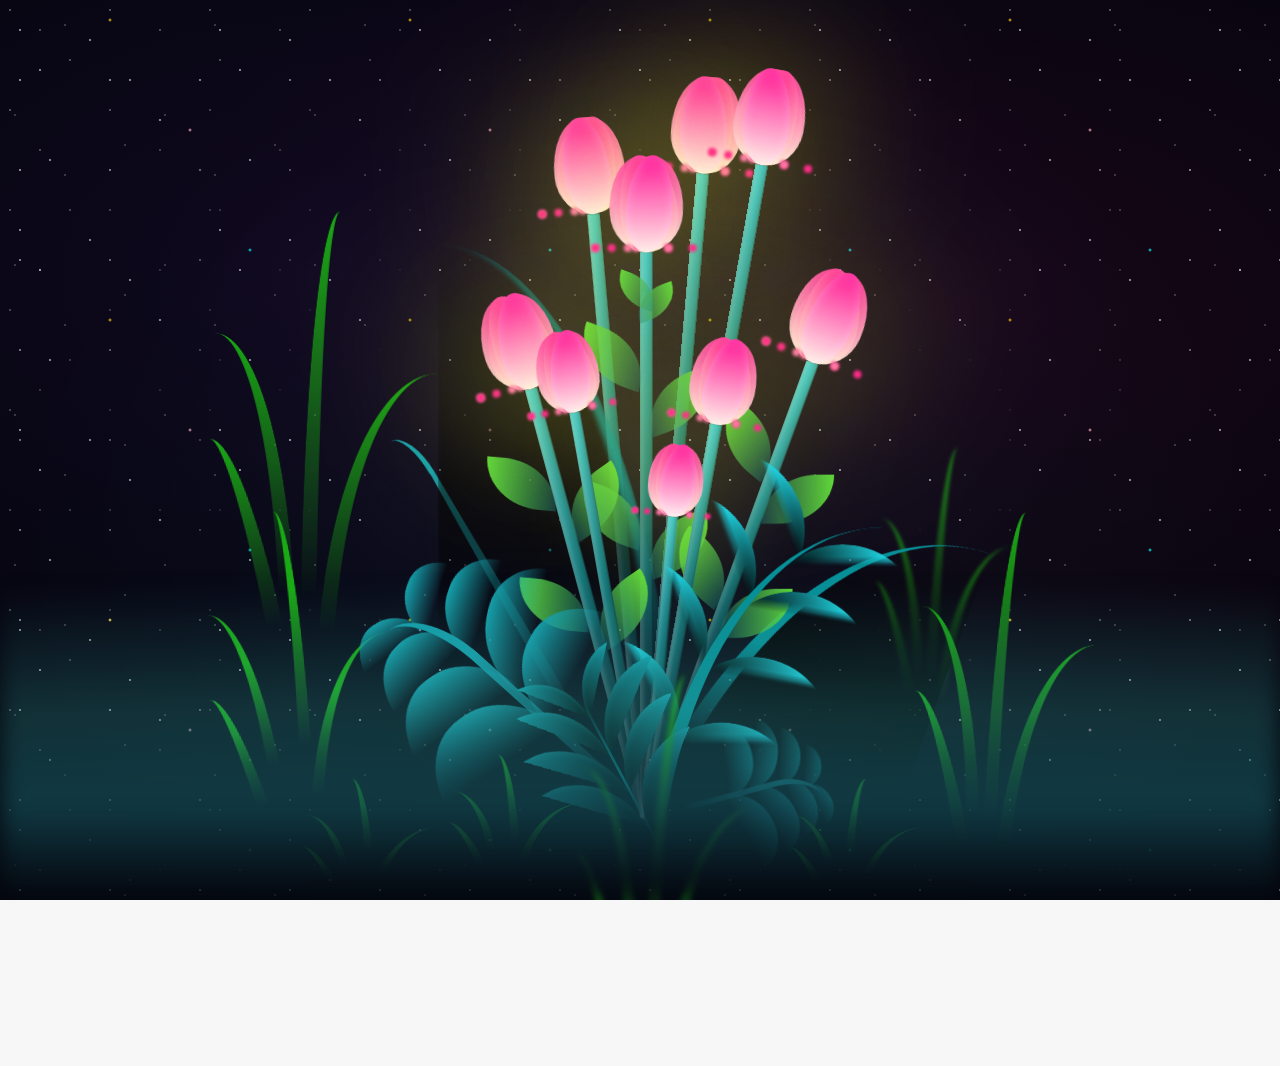
==== commit 6267592b: "ajustes" ====
--- a/flower.html
+++ b/flower.html
@@ -11,7 +11,7 @@
 </head>
 
 <body class="container">
-  <audio src="sound/ChristianBasso&HaienQiu-Flowers.mp3" autoplay></audio>
+  <audio src="sound/León Larregui - Brillas (Letra).mp3" autoplay></audio>
   <div id="lyrics">
 
   </div>
--- a/css/main.css
+++ b/css/main.css
@@ -8,6 +8,12 @@
 
 :root {
   --dark-color: #000;
+}
+
+html, body {
+  overflow: hidden !important;
+  width: 100vw;
+  height: 100vh;
 }
 
 body {
@@ -1856,9 +1862,9 @@
 }
 
 .container {
-  max-width: 1200px;
-  margin: 0 auto;
-  padding: 20px;
+  max-width: 100%;
+  margin: 0;
+  padding: 0;
 }
 
 h1 {
